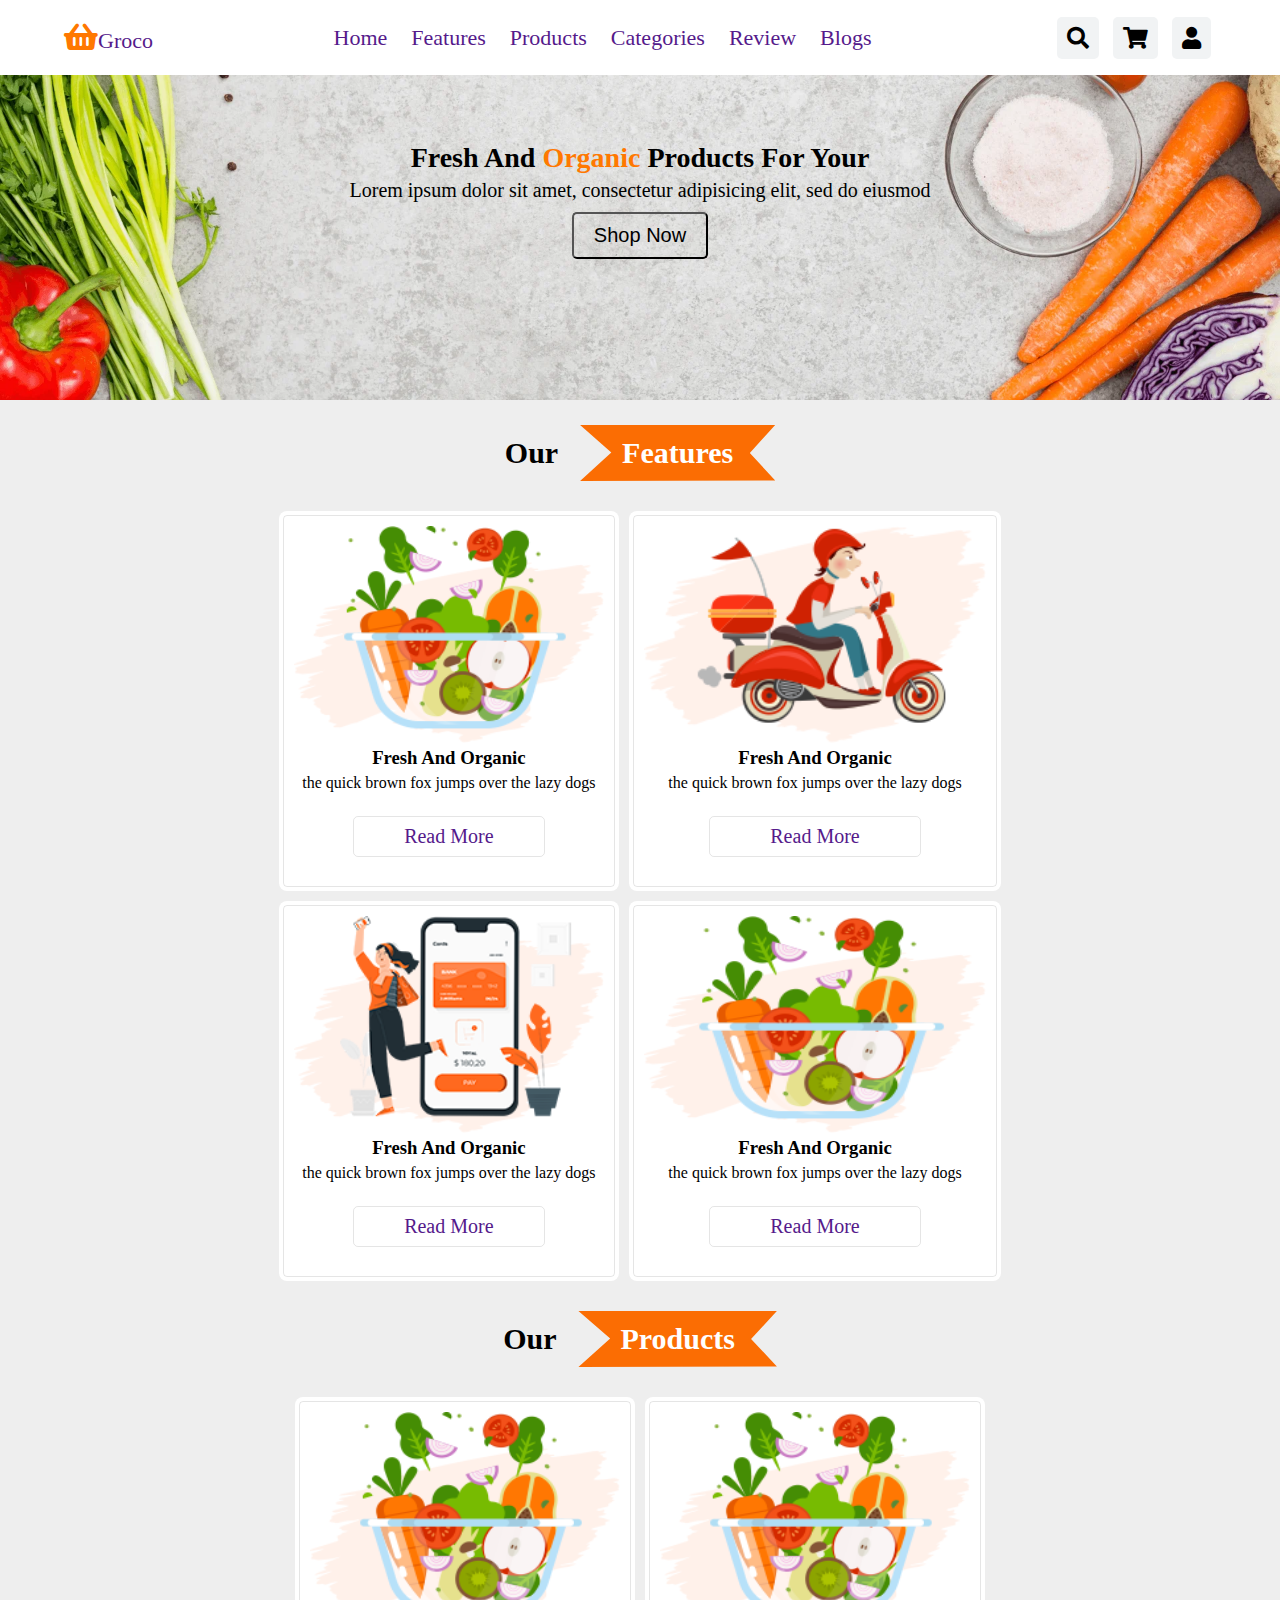
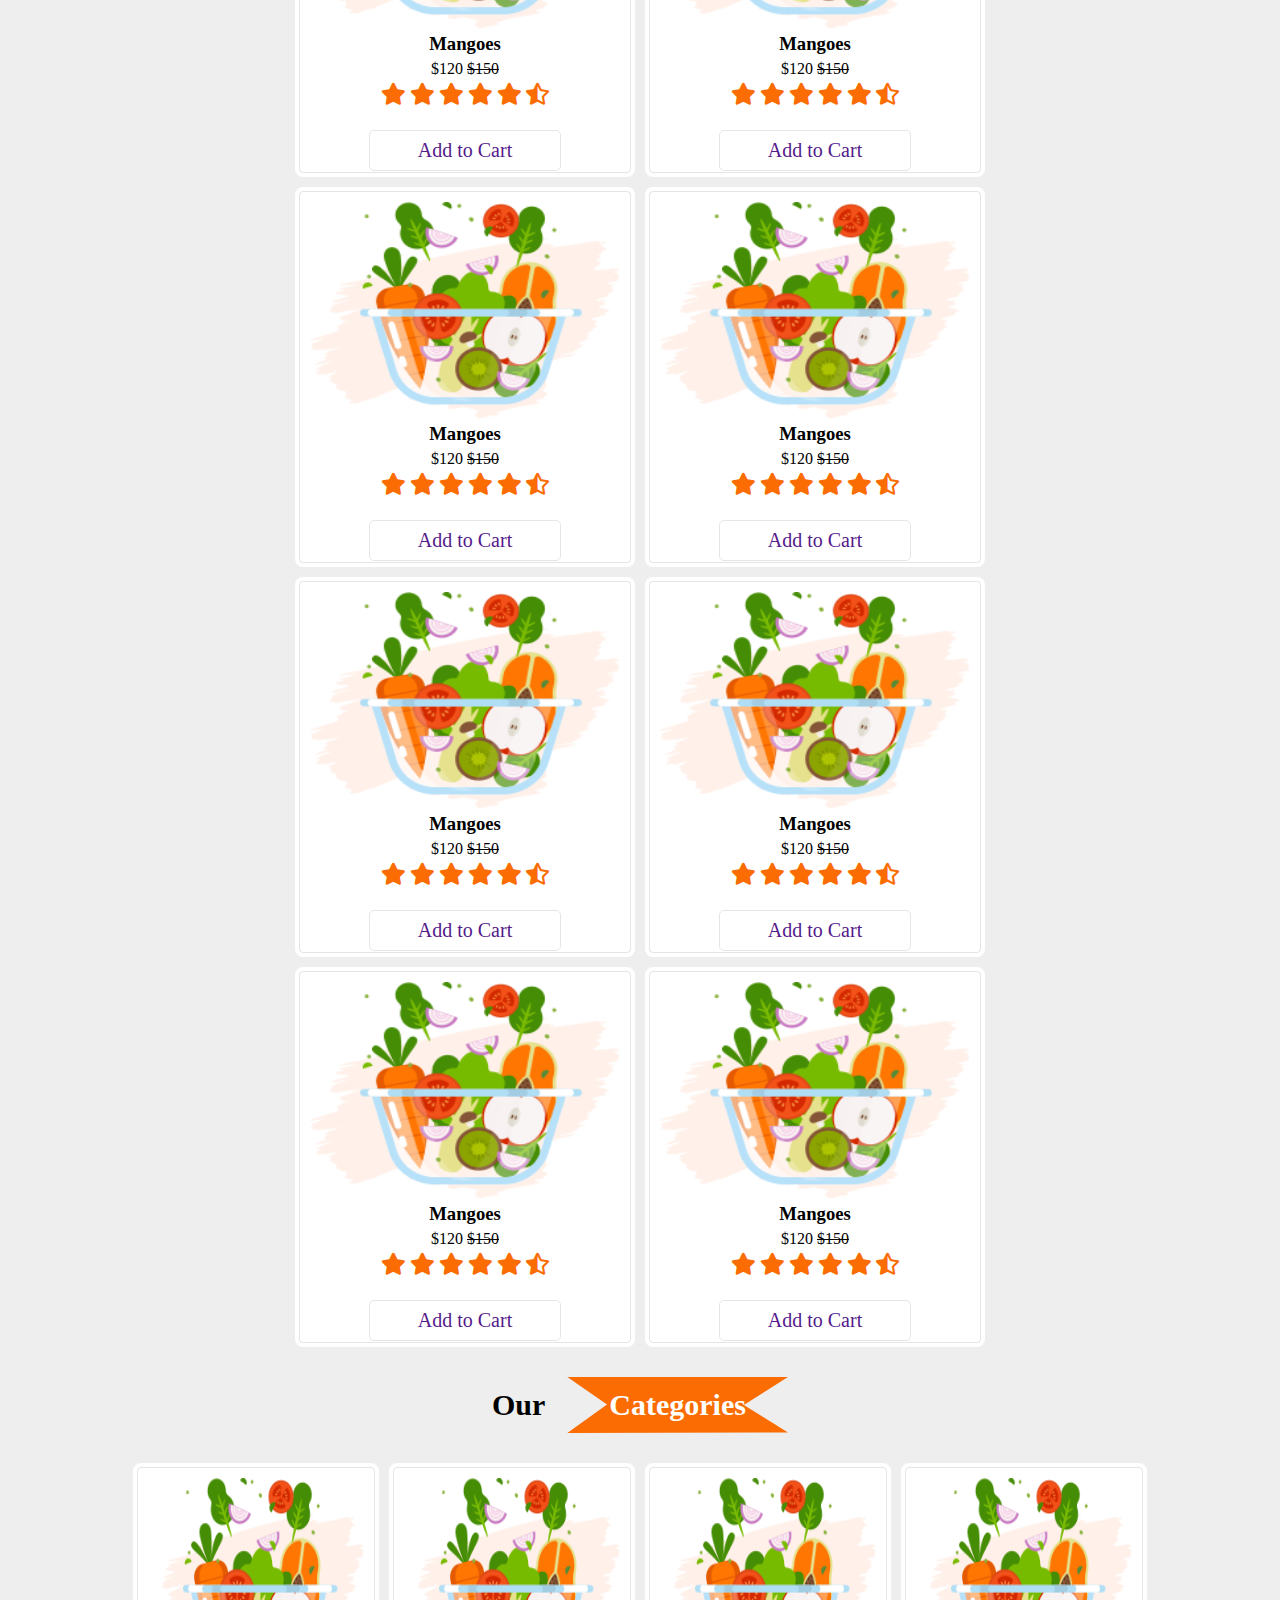
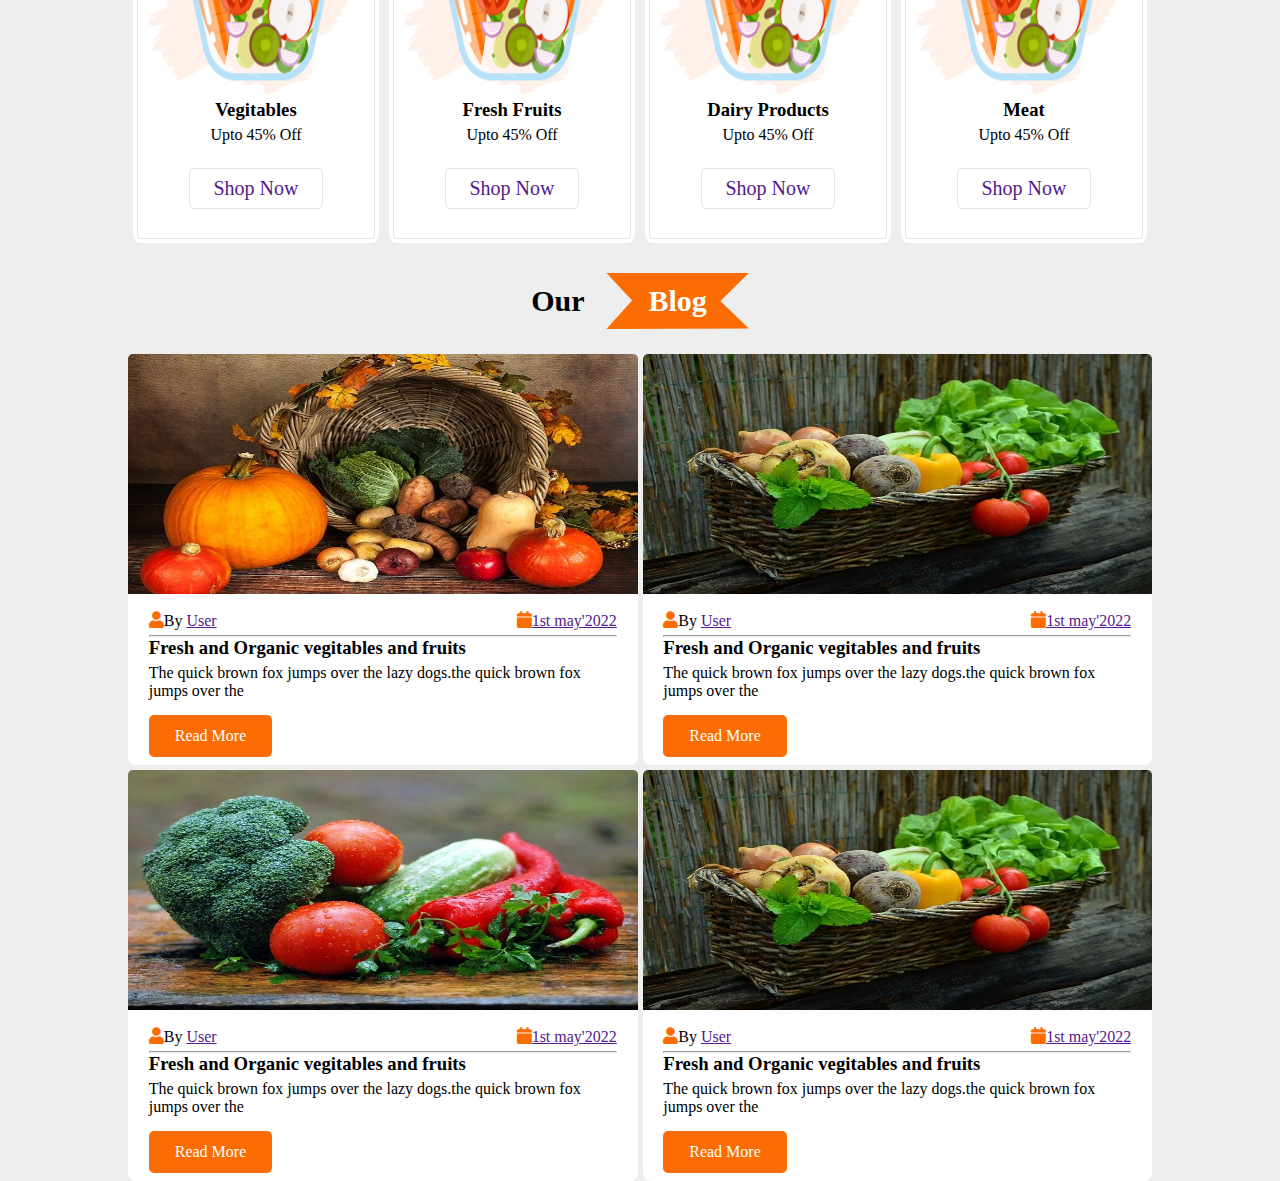
==== index.html @ 5e59fe0c "02.02.2022" ====
<!DOCTYPE html>
<html>
<head>
	<meta charset="utf-8">
	<link rel="stylesheet" href="https://cdnjs.cloudflare.com/ajax/libs/font-awesome/5.15.4/css/all.min.css">
	<link rel="stylesheet" type="text/css" href="css/style.css">
	<title></title>
</head>
<body>
	<header>
		<nav>
			<div id="logo">
				<a href=""><i class="fas fa-shopping-basket"></i><span>Groco</span></a>
			</div>
			<div id="menu">
        <i class="fa fa-window-close" aria-hidden="true"></i>
				<a href="">Home</a>
				<a href="">Features</a>
				<a href="">Products</a>
				<a href="">Categories</a>
				<a href="">Review</a>
				<a href="">Blogs</a>
			</div>
			<div id="icon">
				<i class="fa fa-bars"></i>
				<i class="fas fa-search"></i>
				<i class="fas fa-shopping-cart"></i>
				<i class="fa fa-user"></i>
			</div>
		</nav>
	</header>

	<section id="home">
		<div id="heading">
			<h3>Fresh And <span>Organic</span> Products For Your</h3>
			<p>Lorem ipsum dolor sit amet, consectetur adipisicing elit, sed do eiusmod
			</p>
			<button>Shop Now</button>
		</div>
	</section>

	<section id="features">
		<h2>Our <span>Features</span></h2>
		<div id="main">
			<div id="item">
				<img src="image/feature-img-1.png">
				<h3>Fresh And Organic</h3>
				<p>the quick brown fox jumps over the lazy dogs</p>
				<a href="">Read More</a>
			</div>
			<div id="item">
				<img src="image/feature-img-2.png">
				<h3>Fresh And Organic</h3>
				<p>the quick brown fox jumps over the lazy dogs</p>
				<a href="">Read More</a>
			</div>
			<div id="item">
				<img src="image/feature-img-3.png">
				<h3>Fresh And Organic</h3>
				<p>the quick brown fox jumps over the lazy dogs</p>
				<a href="">Read More</a>
			</div>
			<div id="item">
				<img src="image/feature-img-1.png">
				<h3>Fresh And Organic</h3>
				<p>the quick brown fox jumps over the lazy dogs</p>
				<a href="">Read More</a>
			</div>
		</div>
	</section>
	<section id="features">
		<h2>Our <span>Products</span></h2>
		<div id="main">
			<div id="item">
				<img src="image/feature-img-1.png">
				<h3>Mangoes</h3>
				<p>$120 <del>$150</del></p>
				<div id="star">
					<i class="fas fa-star"></i>
					<i class="fas fa-star"></i>
					<i class="fas fa-star"></i>
					<i class="fas fa-star"></i>
					<i class="fas fa-star"></i>
					<i class="fas fa-star-half-alt"></i>
				</div>
				<a href="">Add to Cart</a>
			</div>
			<div id="item">
				<img src="image/feature-img-1.png">
				<h3>Mangoes</h3>
				<p>$120 <del>$150</del></p>
				<div id="star">
					<i class="fas fa-star"></i>
					<i class="fas fa-star"></i>
					<i class="fas fa-star"></i>
					<i class="fas fa-star"></i>
					<i class="fas fa-star"></i>
					<i class="fas fa-star-half-alt"></i>
				</div>
				<a href="">Add to Cart</a>
			</div>
			<div id="item">
				<img src="image/feature-img-1.png">
				<h3>Mangoes</h3>
				<p>$120 <del>$150</del></p>
				<div id="star">
					<i class="fas fa-star"></i>
					<i class="fas fa-star"></i>
					<i class="fas fa-star"></i>
					<i class="fas fa-star"></i>
					<i class="fas fa-star"></i>
					<i class="fas fa-star-half-alt"></i>
				</div>
				<a href="">Add to Cart</a>
			</div>
			<div id="item">
				<img src="image/feature-img-1.png">
				<h3>Mangoes</h3>
				<p>$120 <del>$150</del></p>
				<div id="star">
					<i class="fas fa-star"></i>
					<i class="fas fa-star"></i>
					<i class="fas fa-star"></i>
					<i class="fas fa-star"></i>
					<i class="fas fa-star"></i>
					<i class="fas fa-star-half-alt"></i>
				</div>
				<a href="">Add to Cart</a>
			</div>
			<div id="item">
				<img src="image/feature-img-1.png">
				<h3>Mangoes</h3>
				<p>$120 <del>$150</del></p>
				<div id="star">
					<i class="fas fa-star"></i>
					<i class="fas fa-star"></i>
					<i class="fas fa-star"></i>
					<i class="fas fa-star"></i>
					<i class="fas fa-star"></i>
					<i class="fas fa-star-half-alt"></i>
				</div>
				<a href="">Add to Cart</a>
			</div>
			<div id="item">
				<img src="image/feature-img-1.png">
				<h3>Mangoes</h3>
				<p>$120 <del>$150</del></p>
				<div id="star">
					<i class="fas fa-star"></i>
					<i class="fas fa-star"></i>
					<i class="fas fa-star"></i>
					<i class="fas fa-star"></i>
					<i class="fas fa-star"></i>
					<i class="fas fa-star-half-alt"></i>
				</div>
				<a href="">Add to Cart</a>
			</div>
			<div id="item">
				<img src="image/feature-img-1.png">
				<h3>Mangoes</h3>
				<p>$120 <del>$150</del></p>
				<div id="star">
					<i class="fas fa-star"></i>
					<i class="fas fa-star"></i>
					<i class="fas fa-star"></i>
					<i class="fas fa-star"></i>
					<i class="fas fa-star"></i>
					<i class="fas fa-star-half-alt"></i>
				</div>
				<a href="">Add to Cart</a>
			</div>
			<div id="item">
				<img src="image/feature-img-1.png">
				<h3>Mangoes</h3>
				<p>$120 <del>$150</del></p>
				<div id="star">
					<i class="fas fa-star"></i>
					<i class="fas fa-star"></i>
					<i class="fas fa-star"></i>
					<i class="fas fa-star"></i>
					<i class="fas fa-star"></i>
					<i class="fas fa-star-half-alt"></i>
				</div>
				<a href="">Add to Cart</a>
			</div>
		</div>
	</section>
	<section id="categories">
		<h2>Our <span>Categories</span></h2>
		<div id="main">
			<div id="item">
				<img src="image/feature-img-1.png">
				<h3>Vegitables</h3>
				<p>Upto 45% Off</p>
				<a href="">Shop Now</a>
			</div>
			<div id="item">
				<img src="image/feature-img-1.png">
				<h3>Fresh Fruits</h3>
				<p>Upto 45% Off</p>
				<a href="">Shop Now</a>
			</div>
			<div id="item">
				<img src="image/feature-img-1.png">
				<h3>Dairy Products</h3>
				<p>Upto 45% Off</p>
				<a href="">Shop Now</a>
			</div>
			<div id="item">
				<img src="image/feature-img-1.png">
				<h3>Meat</h3>
				<p>Upto 45% Off</p>
				<a href="">Shop Now</a>
			</div>
		</div>
	</section>
	<section id="blogs">
		<h2>Our <span>Blog</span></h2>
		<div id="b_main">
			<div id="b_item">
				<img src="image/blog-1.jpg">
				<div id="b_i_middle">
					<div id="user_date">
						<p><span><i class="fas fa-user"></i>By <a href="">User</a></span></p>
						<p><span><i class="fas fa-calendar"></i><a href="">1st may'2022</a></span></p>
					</div>
					<hr>
					<h3>Fresh and Organic vegitables and fruits</h3>
					<p>The quick brown fox jumps over the lazy dogs.the quick brown fox jumps over the</p>
					<a id="btn" href="">Read More</a>
				</div>
			</div>
			<div id="b_item">
				<img src="image/blog-2.jpg">
				<div id="b_i_middle">
					<div id="user_date">
						<p><span><i class="fas fa-user"></i>By <a href="">User</a></span></p>
						<p><span><i class="fas fa-calendar"></i><a href="">1st may'2022</a></span></p>
					</div>
					<hr>
					<h3>Fresh and Organic vegitables and fruits</h3>
					<p>The quick brown fox jumps over the lazy dogs.the quick brown fox jumps over the</p>
					<a id="btn" href="">Read More</a>
				</div>
			</div>
			<div id="b_item">
				<img src="image/blog-3.jpg">
				<div id="b_i_middle">
					<div id="user_date">
						<p><span><i class="fas fa-user"></i>By <a href="">User</a></span></p>
						<p><span><i class="fas fa-calendar"></i><a href="">1st may'2022</a></span></p>
					</div>
					<hr>
					<h3>Fresh and Organic vegitables and fruits</h3>
					<p>The quick brown fox jumps over the lazy dogs.the quick brown fox jumps over the</p>
					<a id="btn" href="">Read More</a>
				</div>
			</div>
			<div id="b_item">
				<img src="image/blog-2.jpg">
				<div id="b_i_middle">
					<div id="user_date">
						<p><span><i class="fas fa-user"></i>By <a href="">User</a></span></p>
						<p><span><i class="fas fa-calendar"></i><a href="">1st may'2022</a></span></p>
					</div>
					<hr>
					<h3>Fresh and Organic vegitables and fruits</h3>
					<p>The quick brown fox jumps over the lazy dogs.the quick brown fox jumps over the</p>
					<a id="btn" href="">Read More</a>
				</div>
			</div>									
		</div>
	</section>
	<script type="text/javascript" src="js/app.js"></script>
</body>
</html>
---- css/style.css ----
*{
	margin: 0;
	padding: 0;
	box-sizing: border-box;
}

body{
	background: #EEEEEE;
}

  /*NAVBAR*/

header nav{
	display: flex;
	justify-content: space-between;
	width: 90%;
	margin: 0 auto;
	height: 100%;
	align-items: center;
}

header a{
	text-decoration: none;
}

header a, i{
	font-size: 22px;
}

header #menu a{
	padding: 5px;
	margin: 5px;
}

header #menu a:hover{
	color: #FF7800;
}

#icon .fa-bars{
	display: none;
}

header #icon i{
	margin: 0 5px;
	padding: 10px;
	background: #F1F3F4;
	border-radius: 5px;
}

header #icon i:hover{
	background: #FF7800;
	color: #fff;
}

.fa-shopping-basket{
	color: #FF7800;
	font-size: 30px;
}

.fa-window-close{
	display: none;
}

header{
	position: fixed;
	height: 75px;
	background: #FFFFFF;
	z-index: 1000;
	top: 0;
	right: 0;
	left: 0;
}

/*BACKGROUND IMAGE*/

#home{
	display: flex;
	background: url(../image/banner-bg.webp) no-repeat;
	background-size: cover;
	background-position: center;
	height: 400px;
	align-items: center;
	justify-content: center;
}

#home #heading{
	text-align: center;
}

#home h3{
	font-size: 28px;
}

#home h3 span{
	color: #FF7800;
}

#home p{
	font-size: 20px;
}

#home button{
	padding: 10px 20px;
	font-size: 20px;
	background: transparent;
	cursor: pointer;
	border-radius: 5px;
	transition: all .8s;
}

#home h3, p, button{
	margin: 5px 0;
}

#home button:hover{
	background: #FF7800;
	color: #fff;
}

/*FEATURE*/

#features #main{
	width: 80%;
	margin: 0 auto;
	display: grid;
	justify-content: center;
	grid-template-columns: repeat(auto-fit, minmax(350px,max-content));
}

#features #item{
	margin: 5px;
	text-align: center;
	padding: 15px;
	outline: 1px solid rgba(0, 0, 0, 0.1);
	outline-offset: -5px;
	transition: all .2s;
	height: 380px;
	border-radius: 8px;
	background: #FFFFFF;
}

#features h2{
	font-size: 30px;
	text-align: center;
	padding: 25px 0;
}

#features span{
	margin-left: 15px;
    padding: 11px 42px;
    background: #FB6D03;
    display: inline-block;
    color: #fff;
    clip-path: polygon(100% 0, 87% 50%, 100% 99%, 0% 100%, 16% 49%, 0% 0%);
}

#features #item:hover{
	outline-offset: 0px;
	outline: 2px solid #000;
}

#main a{
	  display: block;
    cursor: pointer;
    font-size: 20px;
    padding: 8px 10px;
    background: transparent;
    text-decoration: none;
    border: 1px solid rgba(0, 0, 0, 0.1);
    margin: 24px auto;
    border-radius: 5px;
    width: 62%;
}

#item img{
	height: 62%;
	background-size: cover;
	justify-content: center;
	width: 100%;
}

#main a:hover{
	background: #FF7800;
	color: #fff;
}

.fa-star, .fa-star-half-alt{
	color: #FB6D03;
}

/*Categories*/

#categories #main{
	width: 80%;
	margin: 0 auto;
	display: grid;
	justify-content: center;
	grid-template-columns: repeat(auto-fit, minmax(250px,max-content));
}

#categories #item{
	margin: 5px;
	text-align: center;
	padding: 15px;
	outline: 1px solid rgba(0, 0, 0, 0.1);
	outline-offset: -5px;
	transition: all .2s;
	height: 380px;
	border-radius: 8px;
	background: #FFFFFF;
}

#categories h2{
	font-size: 30px;
	text-align: center;
	padding: 25px 0;
}

#categories span{
	margin-left: 15px;
    padding: 11px 42px;
    background: #FB6D03;
    display: inline-block;
    color: #fff;
    clip-path: polygon(100% 0, 80% 50%, 100% 99%, 0% 100%, 18% 49%, 0% 0%);
}

#categories #item:hover{
	outline-offset: 0px;
	outline: 2px solid #000;
}


.fa-star, .fa-star-half-alt{
	color: #FB6D03;
}

/*BLOG*/

#blogs h2{
	font-size: 30px;
	text-align: center;
	padding: 25px 0;
}

#blogs h2 span{
		margin-left: 15px;
    padding: 11px 42px;
    background: #FB6D03;
    display: inline-block;
    color: #fff;
    clip-path: polygon(100% 0, 80% 50%, 100% 99%, 0% 100%, 18% 49%, 0% 0%);
}

#blogs #b_main{
	display: grid;
	grid-template-columns: repeat(auto-fit, minmax(350px,max-content));
	width: 80%;
	margin: 0 auto;
	grid-column-gap: 5px;
	grid-row-gap: 5px;
}

#b_item{
	border-radius: 8px;
}


#b_main img{
	width: 100%;
	height: 240px;
	border-radius: 5px 5px 0px 0px;
}

#b_main i{
	font-size: 17px;
	color: #FB6D03;
}

#b_main #btn{
		padding: 12px 26px;
    background: #FB6D03;
    margin-top: 10px;
    display: inline-block;
    border-radius: 5px;
    color: #fff;
    text-decoration: none;
}

#user_date{
	display: flex;
	justify-content: space-between;
}

#b_i_middle{
	width: 95%;
	margin: 0 auto;
	padding: 8px;
}

#b_item{
	background: #fff;
} 


/*RESPONSIVENESS*/

@media screen and (max-width: 900px) {
  #icon .fa-bars{
  	display: inline-block;
  }

  #menu a{
  	display: block;
  }

  .fa-window-close{
  	display: block;
  }

  #menu{
  	position: absolute;
  	top: 55px;
  	right: 0px;
  	background: #F1F3F4;
  	width: 0%;
  	transition-property: width;
  	transition-duration: 1s;
  }
}
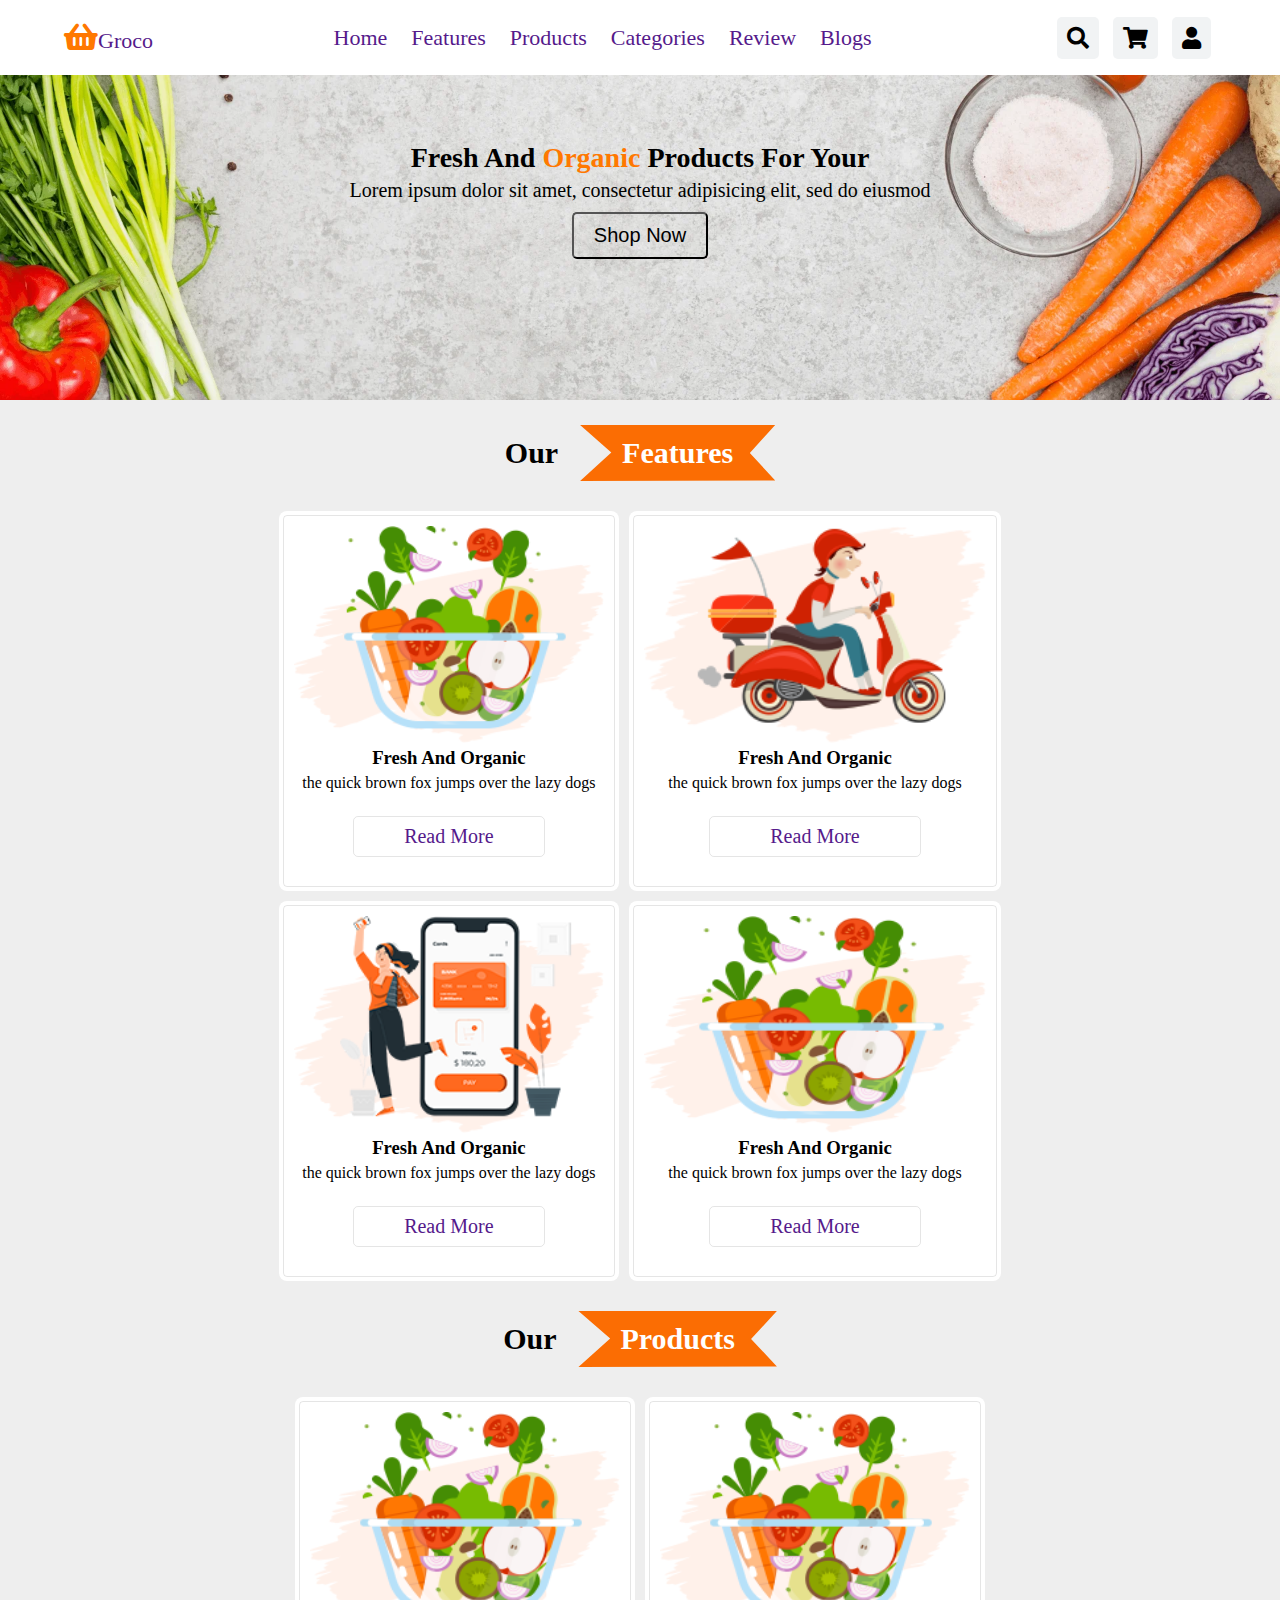
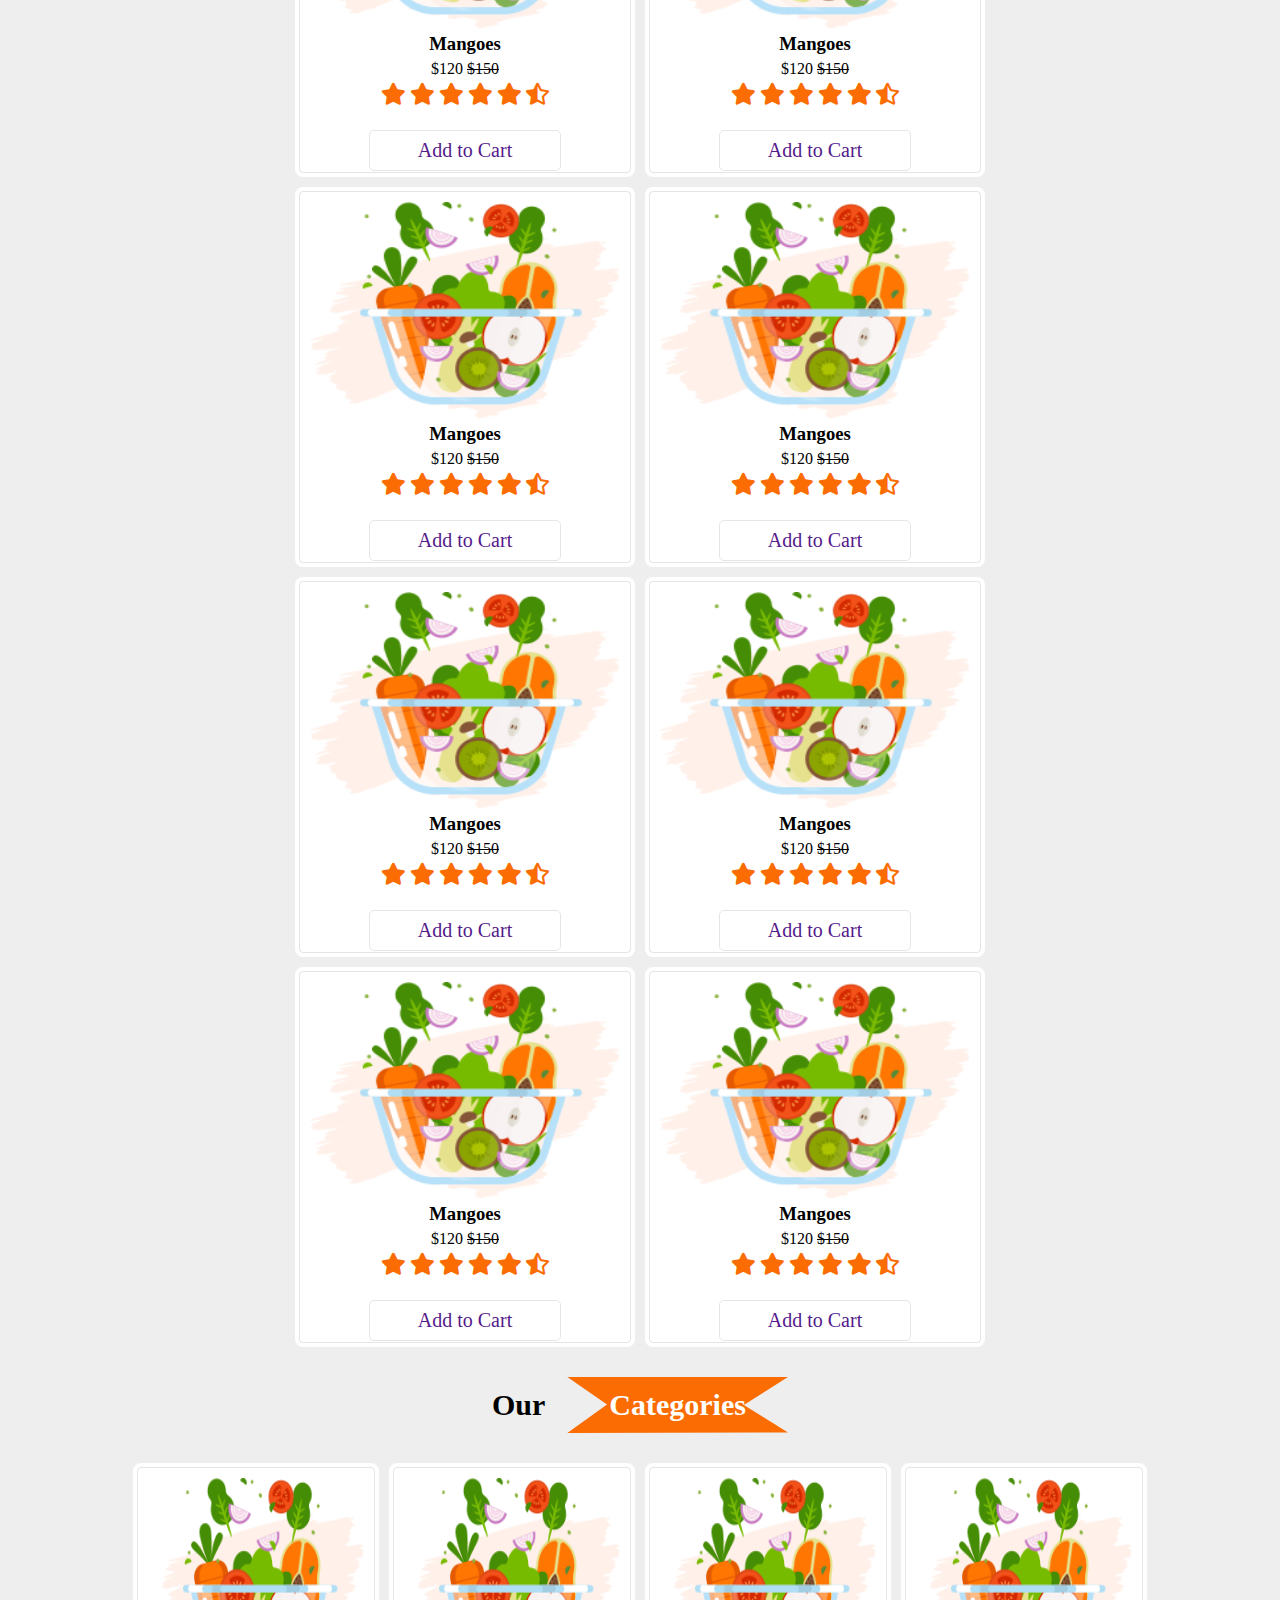
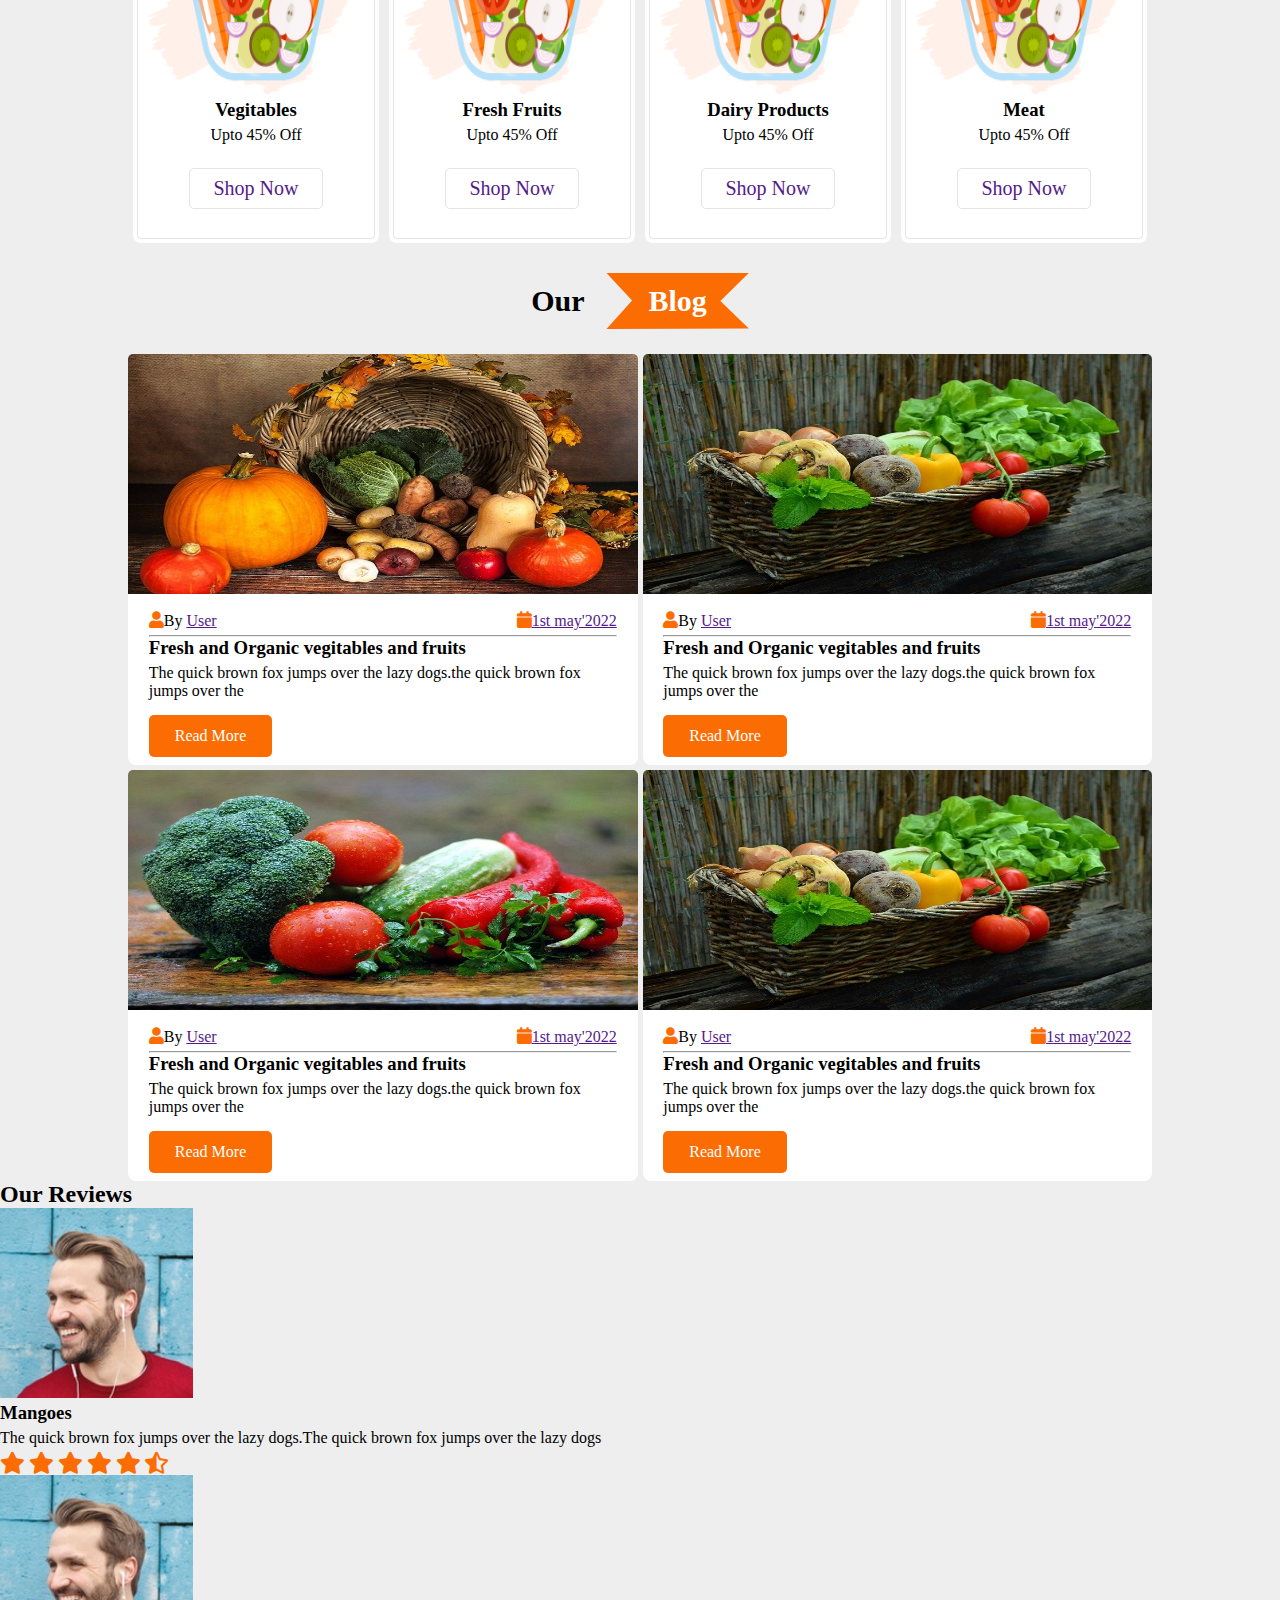
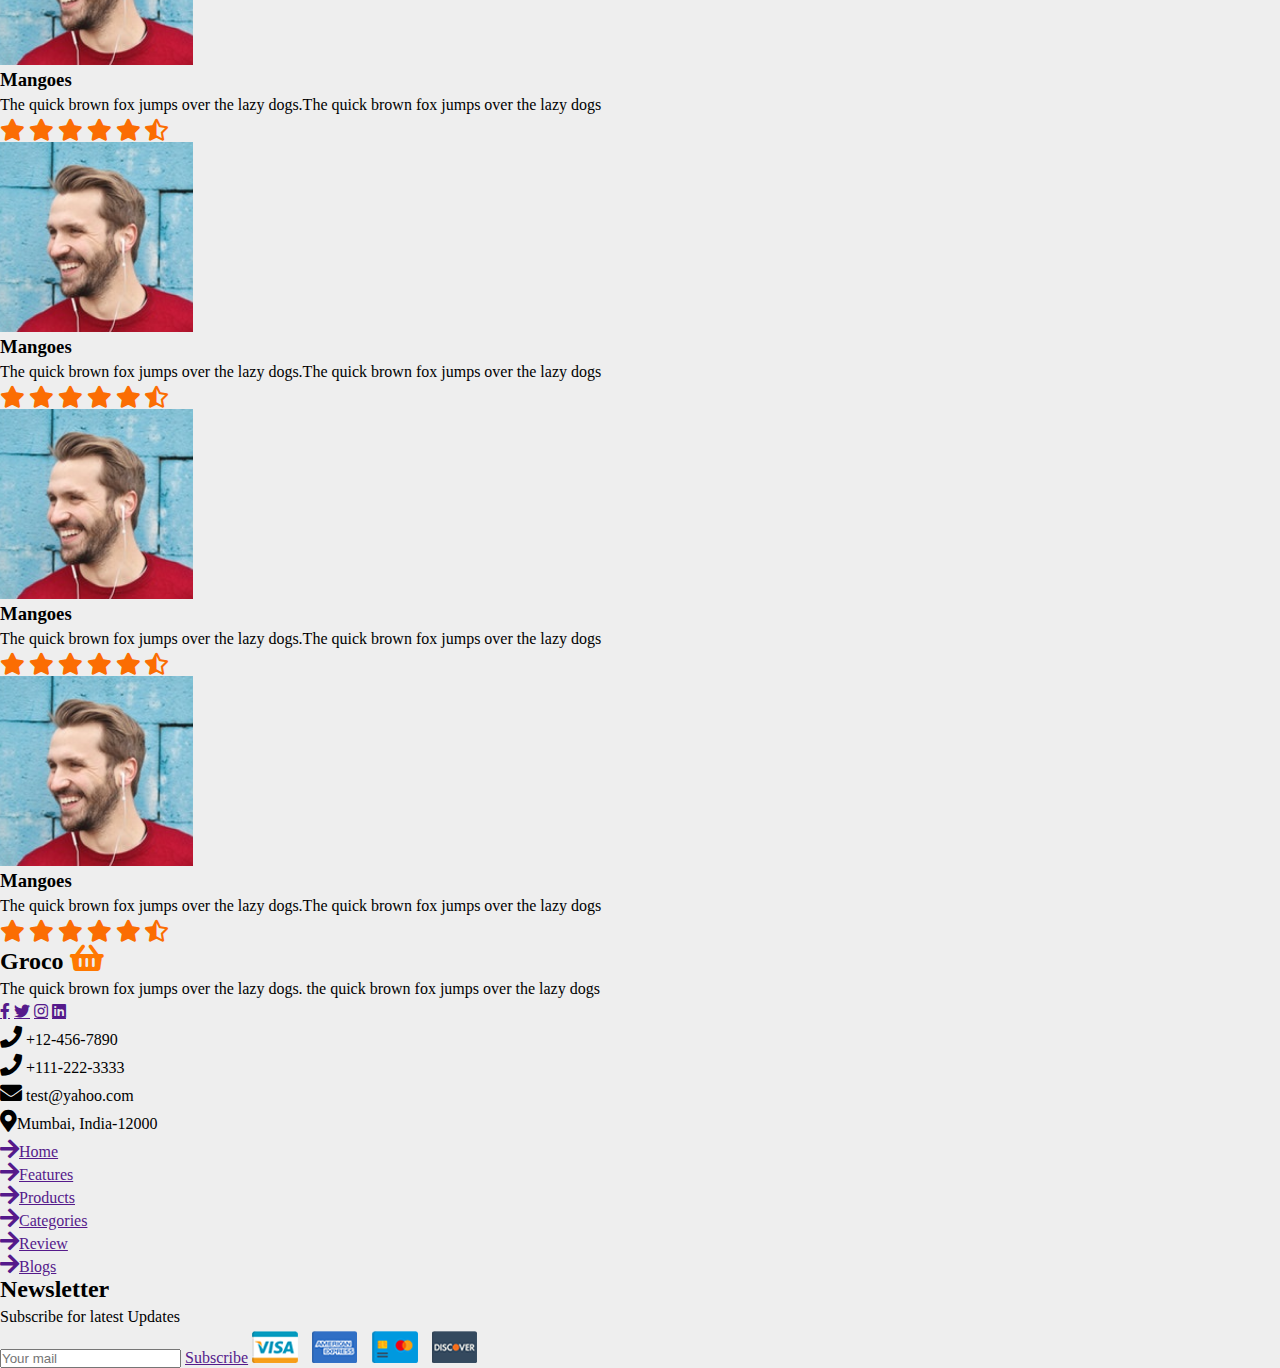
==== commit ea391333: "Add files via upload" ====
--- a/index.html
+++ b/index.html
@@ -271,6 +271,121 @@
 			</div>									
 		</div>
 	</section>
+	<section id="reviews">
+		<h2>Our <span>Reviews</span></h2>
+		<div id="r_main">
+			<div id="r_item">
+				<img src="image/pic-1.png">
+				<h3>Mangoes</h3>
+				<p>The quick brown fox jumps over the lazy dogs.The quick brown fox jumps over the lazy dogs</p>
+				<div id="star">
+					<i class="fas fa-star"></i>
+					<i class="fas fa-star"></i>
+					<i class="fas fa-star"></i>
+					<i class="fas fa-star"></i>
+					<i class="fas fa-star"></i>
+					<i class="fas fa-star-half-alt"></i>
+				</div>
+			</div>
+			<div id="r_item">
+				<img src="image/pic-1.png">
+				<h3>Mangoes</h3>
+				<p>The quick brown fox jumps over the lazy dogs.The quick brown fox jumps over the lazy dogs</p>
+				<div id="star">
+					<i class="fas fa-star"></i>
+					<i class="fas fa-star"></i>
+					<i class="fas fa-star"></i>
+					<i class="fas fa-star"></i>
+					<i class="fas fa-star"></i>
+					<i class="fas fa-star-half-alt"></i>
+				</div>
+			</div>
+			<div id="r_item">
+				<img src="image/pic-1.png">
+				<h3>Mangoes</h3>
+				<p>The quick brown fox jumps over the lazy dogs.The quick brown fox jumps over the lazy dogs</p>
+				<div id="star">
+					<i class="fas fa-star"></i>
+					<i class="fas fa-star"></i>
+					<i class="fas fa-star"></i>
+					<i class="fas fa-star"></i>
+					<i class="fas fa-star"></i>
+					<i class="fas fa-star-half-alt"></i>
+				</div>
+			</div>
+			<div id="r_item">
+				<img src="image/pic-1.png">
+				<h3>Mangoes</h3>
+				<p>The quick brown fox jumps over the lazy dogs.The quick brown fox jumps over the lazy dogs</p>
+				<div id="star">
+					<i class="fas fa-star"></i>
+					<i class="fas fa-star"></i>
+					<i class="fas fa-star"></i>
+					<i class="fas fa-star"></i>
+					<i class="fas fa-star"></i>
+					<i class="fas fa-star-half-alt"></i>
+				</div>
+			</div>
+			<div id="r_item">
+				<img src="image/pic-1.png">
+				<h3>Mangoes</h3>
+				<p>The quick brown fox jumps over the lazy dogs.The quick brown fox jumps over the lazy dogs</p>
+				<div id="star">
+					<i class="fas fa-star"></i>
+					<i class="fas fa-star"></i>
+					<i class="fas fa-star"></i>
+					<i class="fas fa-star"></i>
+					<i class="fas fa-star"></i>
+					<i class="fas fa-star-half-alt"></i>
+				</div>
+			</div>											
+		</div>
+	</section>
+
+	<footer>
+		<div id="content">
+			<div id="first">
+				<h2>Groco <i class="fas fa-shopping-basket"></i></h2>
+				<p>The quick brown fox jumps over the lazy dogs. the quick brown fox jumps over the lazy dogs</p>
+				<div id="social">
+					<a href="" class="fab fa-facebook-f"></a>
+					<a href="" class="fab fa-twitter"></a>
+					<a href="" class="fab fa-instagram"></a>
+					<a href="" class="fab fa-linkedin"></a>
+				</div>
+			</div>
+			<div id="contact">
+				<p>
+					<i class="fas fa-phone"></i>
+					+12-456-7890
+				</p>
+				<p>
+					<i class="fas fa-phone"></i>
+					+111-222-3333
+				</p>
+				<p><i class="fas fa-envelope"></i>
+				test@yahoo.com</p>
+				<p><i class="fas fa-map-marker-alt"></i>Mumbai, India-12000</p>
+			</div>
+			<div id="links">
+				<ul>
+					<li><a href=""><i class="fas fa-arrow-right"></i>Home</a></li>
+					<li><a href=""><i class="fas fa-arrow-right"></i>Features</a></li>
+					<li><a href=""><i class="fas fa-arrow-right"></i>Products</a></li>
+					<li><a href=""><i class="fas fa-arrow-right"></i>Categories</a></li>
+					<li><a href=""><i class="fas fa-arrow-right"></i>Review</a></li>
+					<li><a href=""><i class="fas fa-arrow-right"></i>Blogs</a></li>
+					</ul>
+			</div>
+			<div id="newsletter">
+				<h2>Newsletter</h2>
+				<p>Subscribe for latest Updates</p>
+				<input type="" name="" placeholder="Your mail">
+				<a href="">Subscribe</a>
+				<img src="image/payment.png">
+			</div>
+		</div>
+	</footer>
 	<script type="text/javascript" src="js/app.js"></script>
 </body>
 </html>
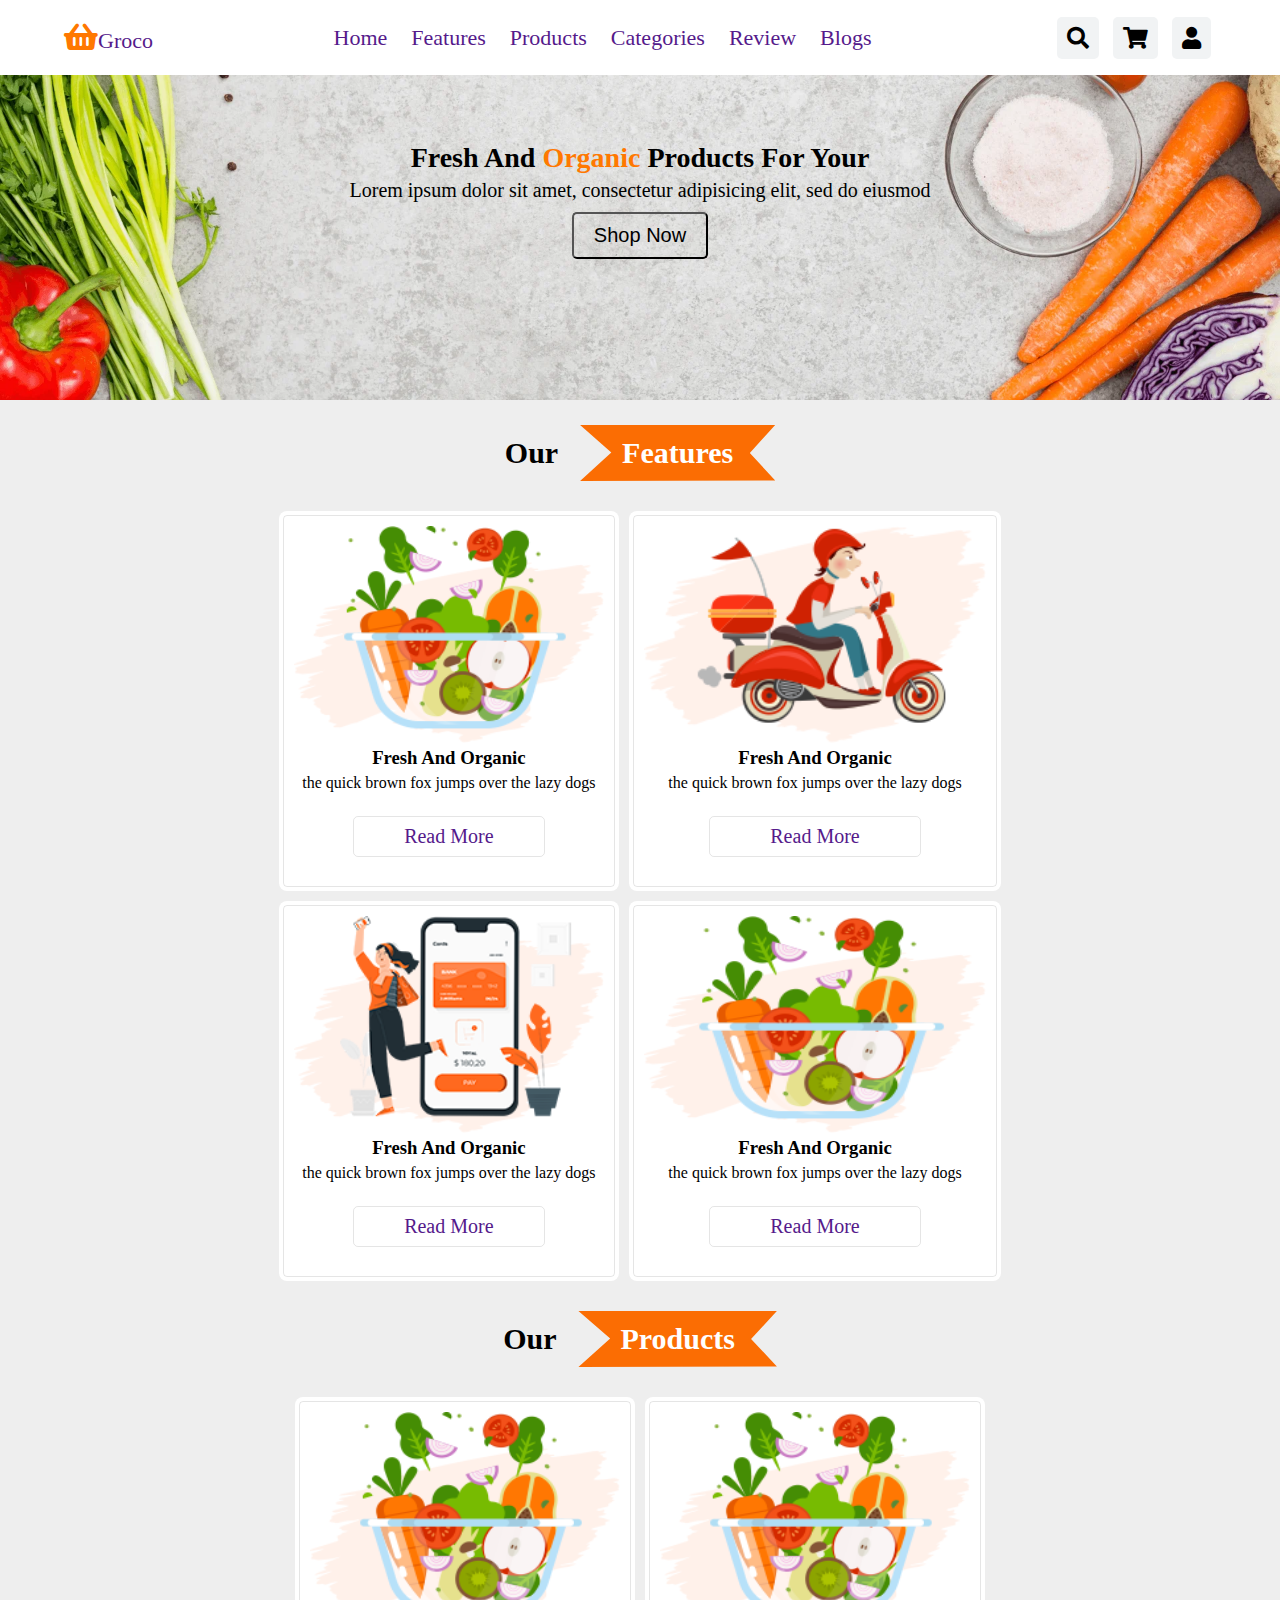
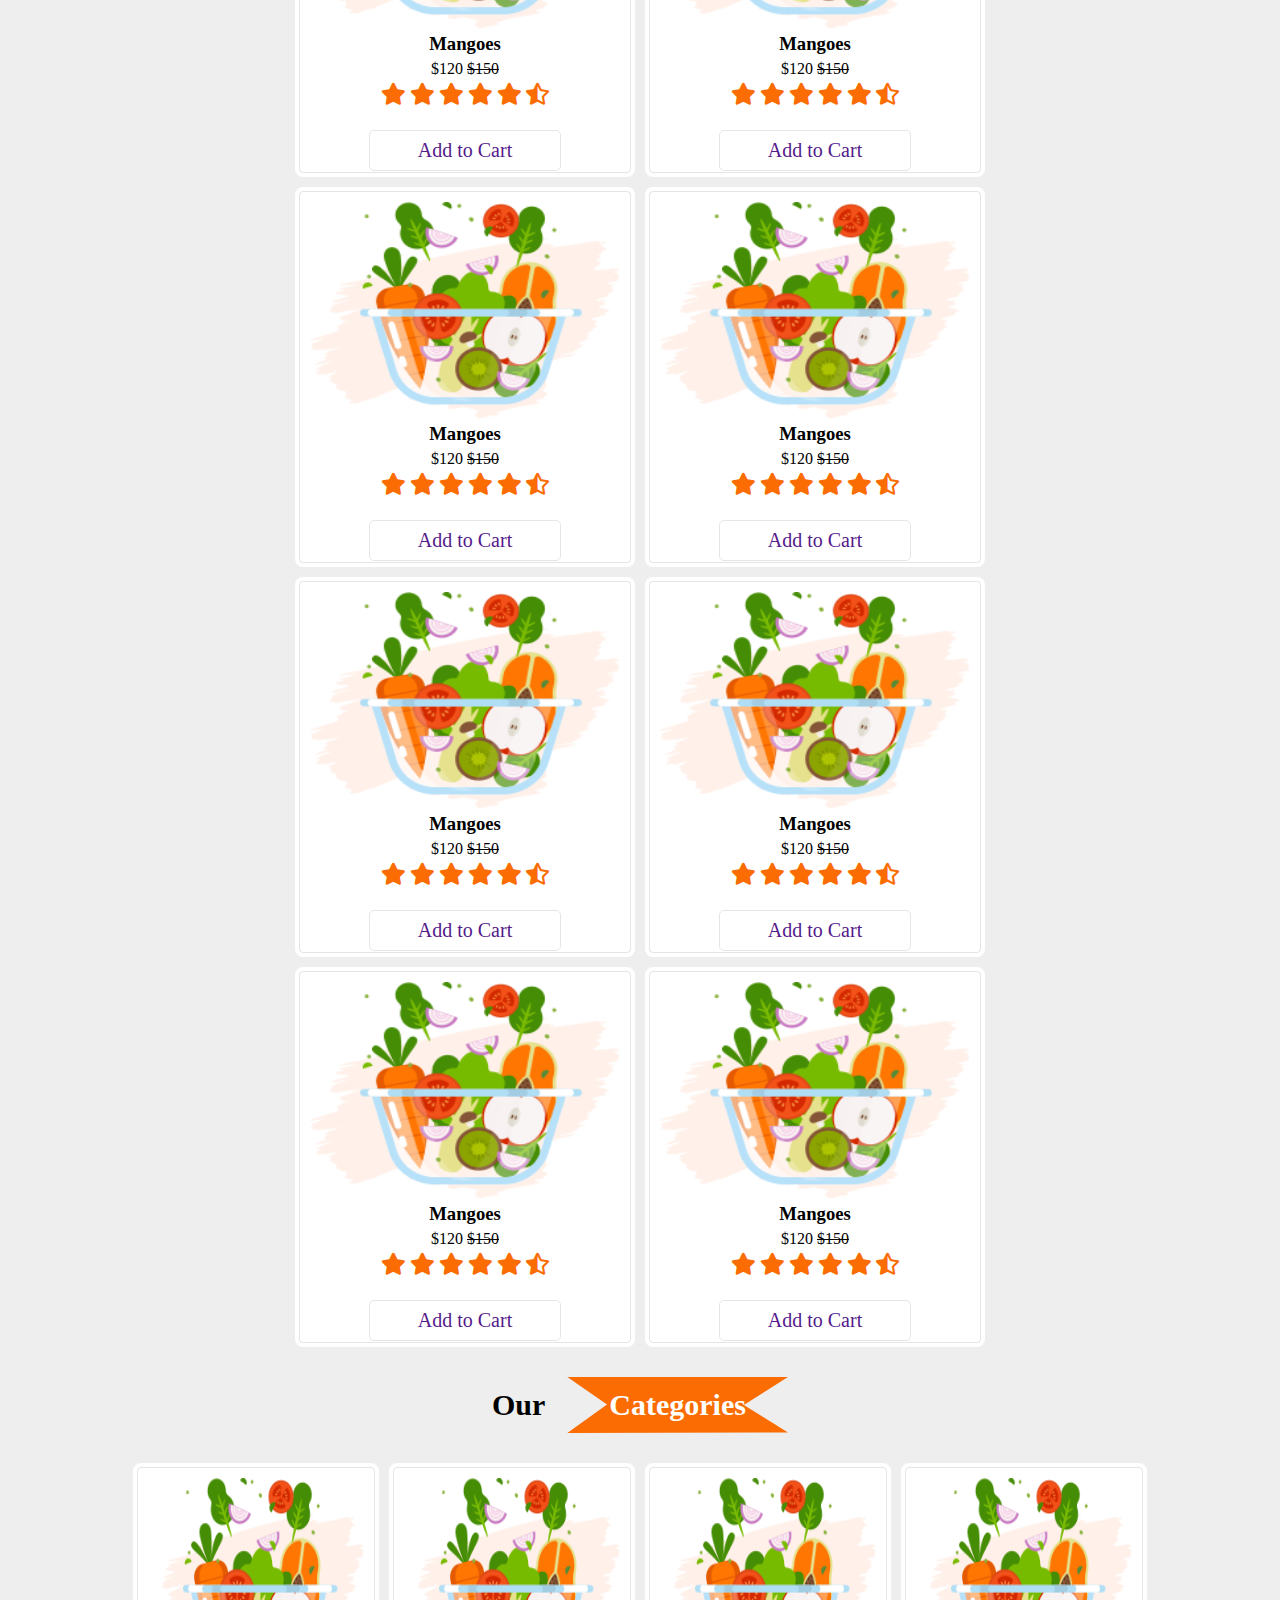
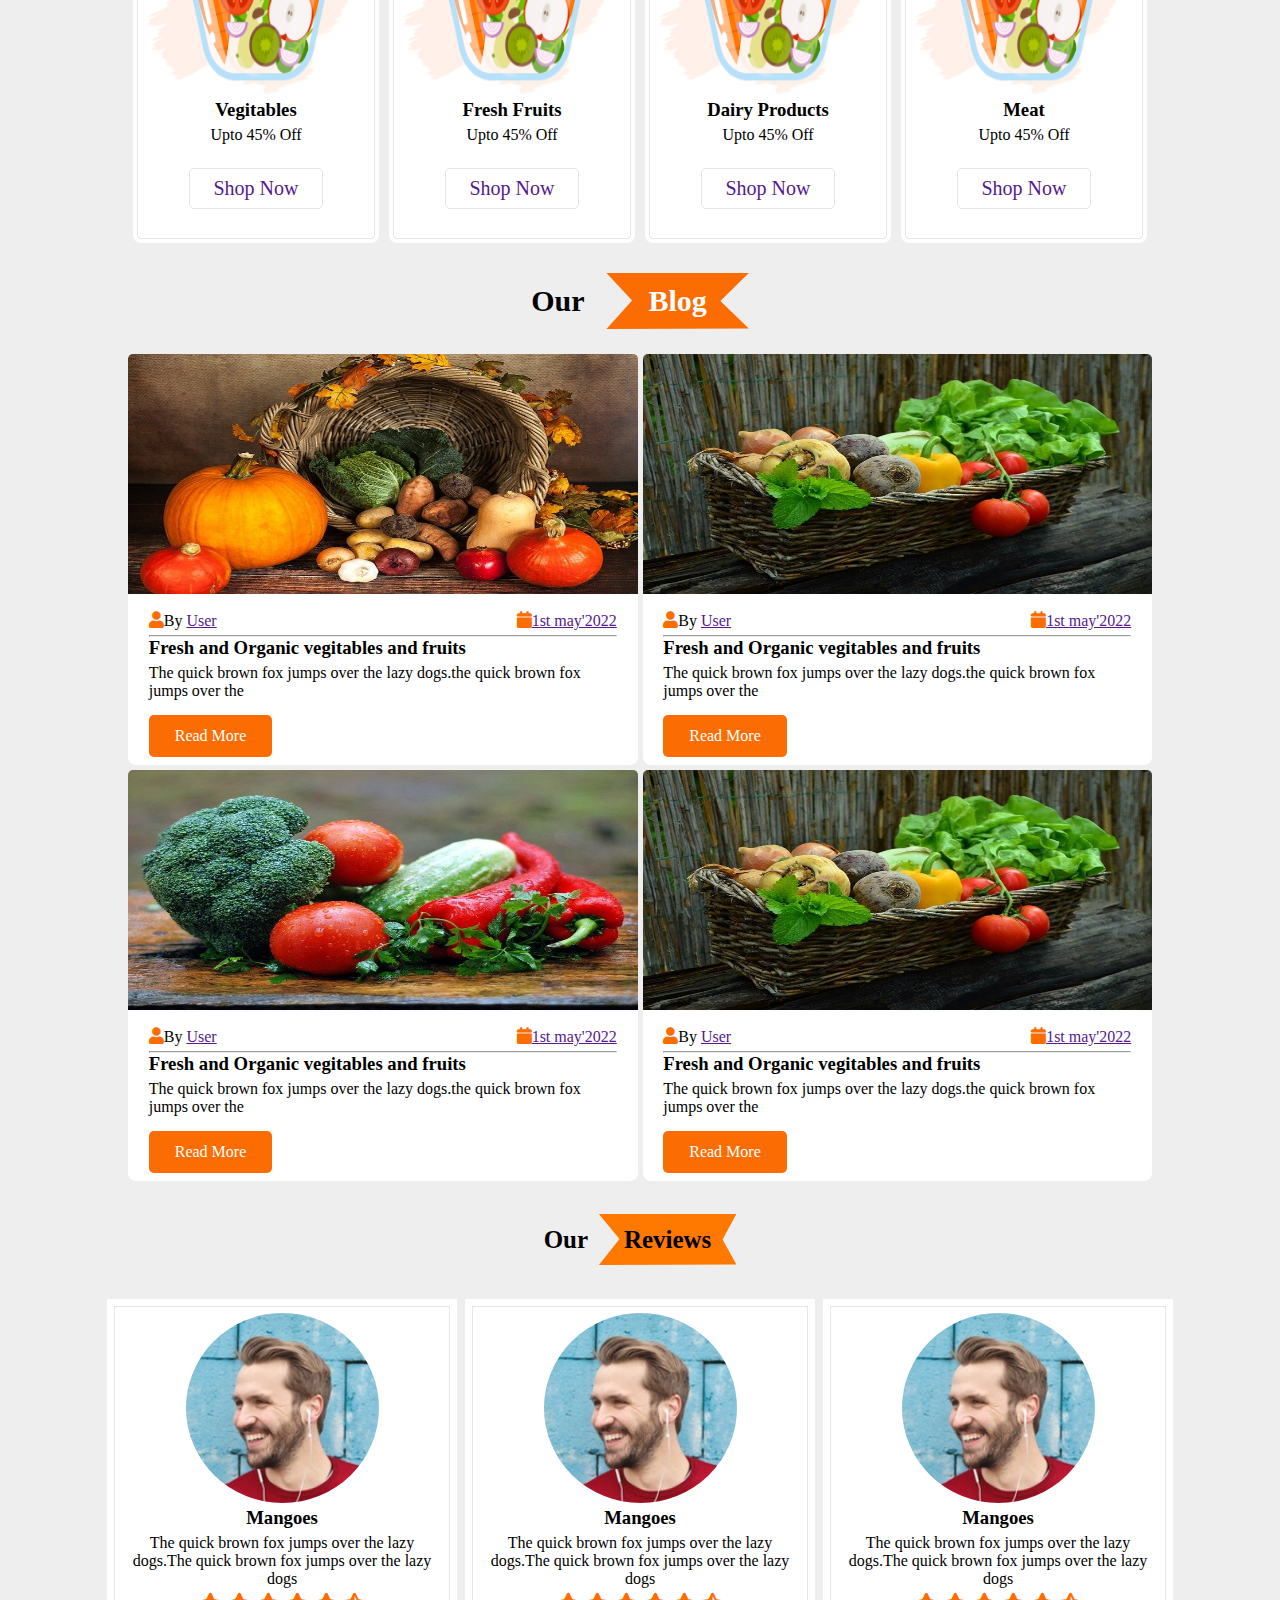
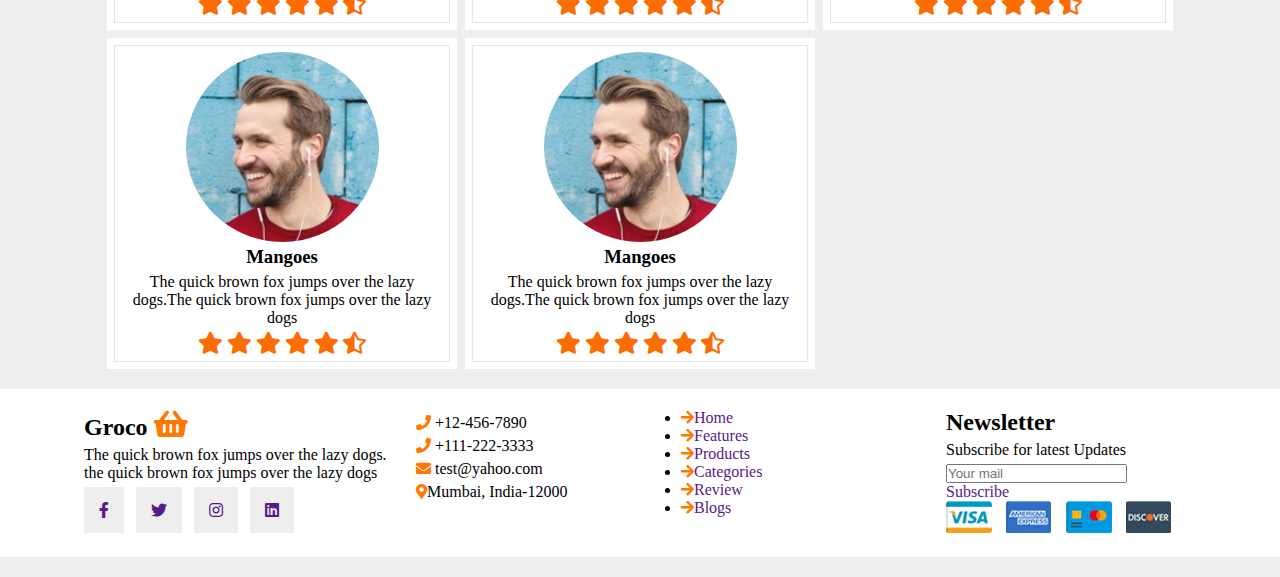
==== commit 8f17bd0c: "03.02.2022" ====
--- a/index.html
+++ b/index.html
@@ -378,11 +378,13 @@
 					</ul>
 			</div>
 			<div id="newsletter">
-				<h2>Newsletter</h2>
+				<div>
+					<h2>Newsletter</h2>
 				<p>Subscribe for latest Updates</p>
 				<input type="" name="" placeholder="Your mail">
 				<a href="">Subscribe</a>
 				<img src="image/payment.png">
+				</div>
 			</div>
 		</div>
 	</footer>
--- a/css/style.css
+++ b/css/style.css
@@ -160,7 +160,7 @@
 }
 
 #main a{
-	  display: block;
+	display: block;
     cursor: pointer;
     font-size: 20px;
     padding: 8px 10px;
@@ -302,6 +302,87 @@
 	background: #fff;
 } 
 
+#r_main{
+	display: grid;
+	grid-template-columns: repeat(auto-fit, minmax(350px, max-content));
+	justify-content: center;
+	grid-gap: 8px;
+}
+
+#r_item{
+	max-width: 350px;
+	text-align: center;
+	background: #fff;
+	padding: 14px;
+	outline: 1px solid rgba(0, 0, 0, 0.1);
+	outline-offset: -8px;
+	transition: all .2s;
+}
+
+#r_item:hover{
+	outline: 1px solid #000;
+	outline-offset: 0px;
+}
+
+#r_item img{
+	border-radius: 50%;
+}
+
+#reviews h2{
+	margin: 20px 0;
+	text-align: center;
+	padding: 25px 0;
+	font-size: 25px;
+}
+
+#reviews h2 span{
+	margin-left: 5px;
+	padding: 12px 25px;
+	background: #FF7800;
+    clip-path: polygon(100% 0, 90% 50%, 100% 99%, 0% 100%, 15% 49%, 0% 0%);
+}
+
+/*FOOTER*/
+
+footer{
+	background: #fff;
+}
+
+#social a{
+	padding: 15px;
+	text-decoration: none;
+	background: #EEEEEE;
+	border-radius: 2px;
+}
+
+.fa-twitter, .fa-instagram, .fa-linkedin{
+	margin-left: 8px;
+}
+
+#content{
+	display: grid;
+	grid-template-columns: repeat(auto-fit, minmax(250px, max-content));
+	justify-content: center;
+	grid-gap: 15px;
+	max-width: 90%;
+	margin: 20px auto;
+	padding: 20px;
+}
+
+#newsletter a{
+	display: block;
+}
+
+footer i{
+	font-size: 15px;
+	color: #FF7800;
+}
+
+footer a{
+	text-decoration: none;
+}
+
+
 
 /*RESPONSIVENESS*/
 
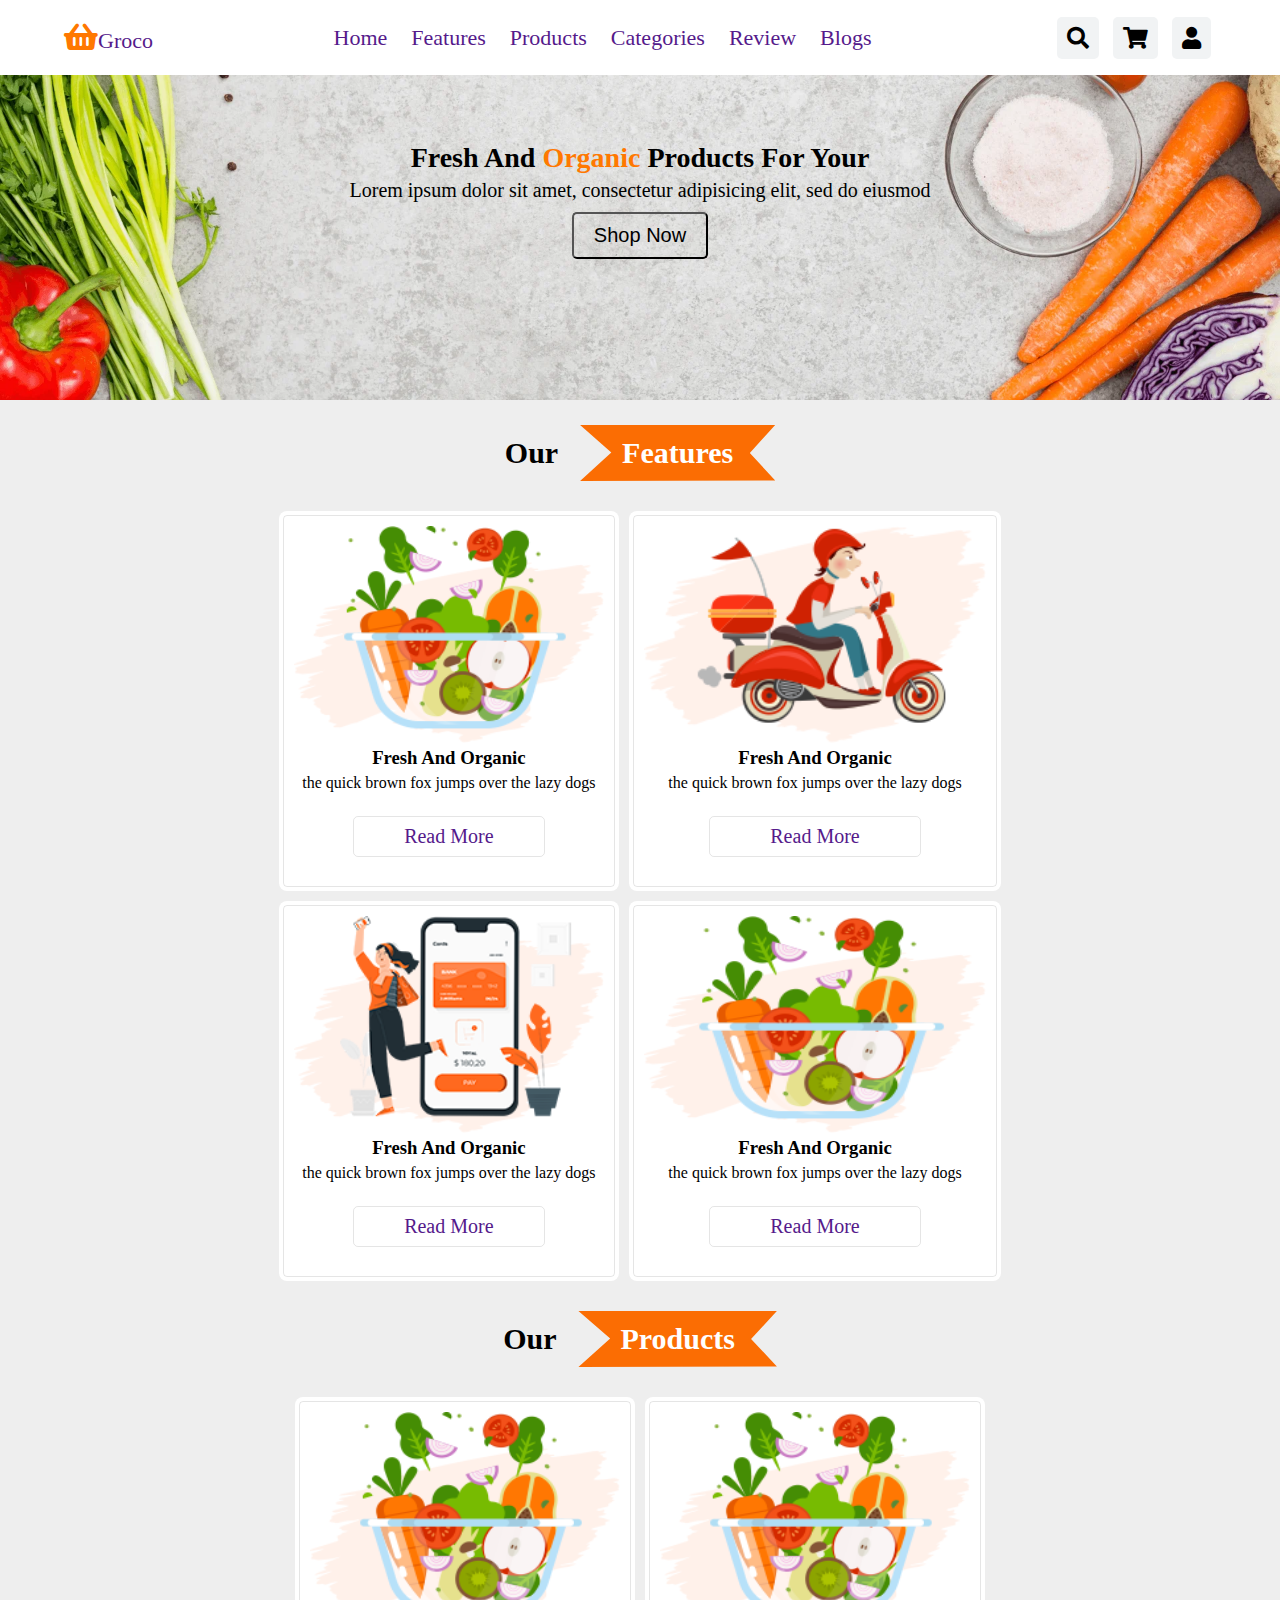
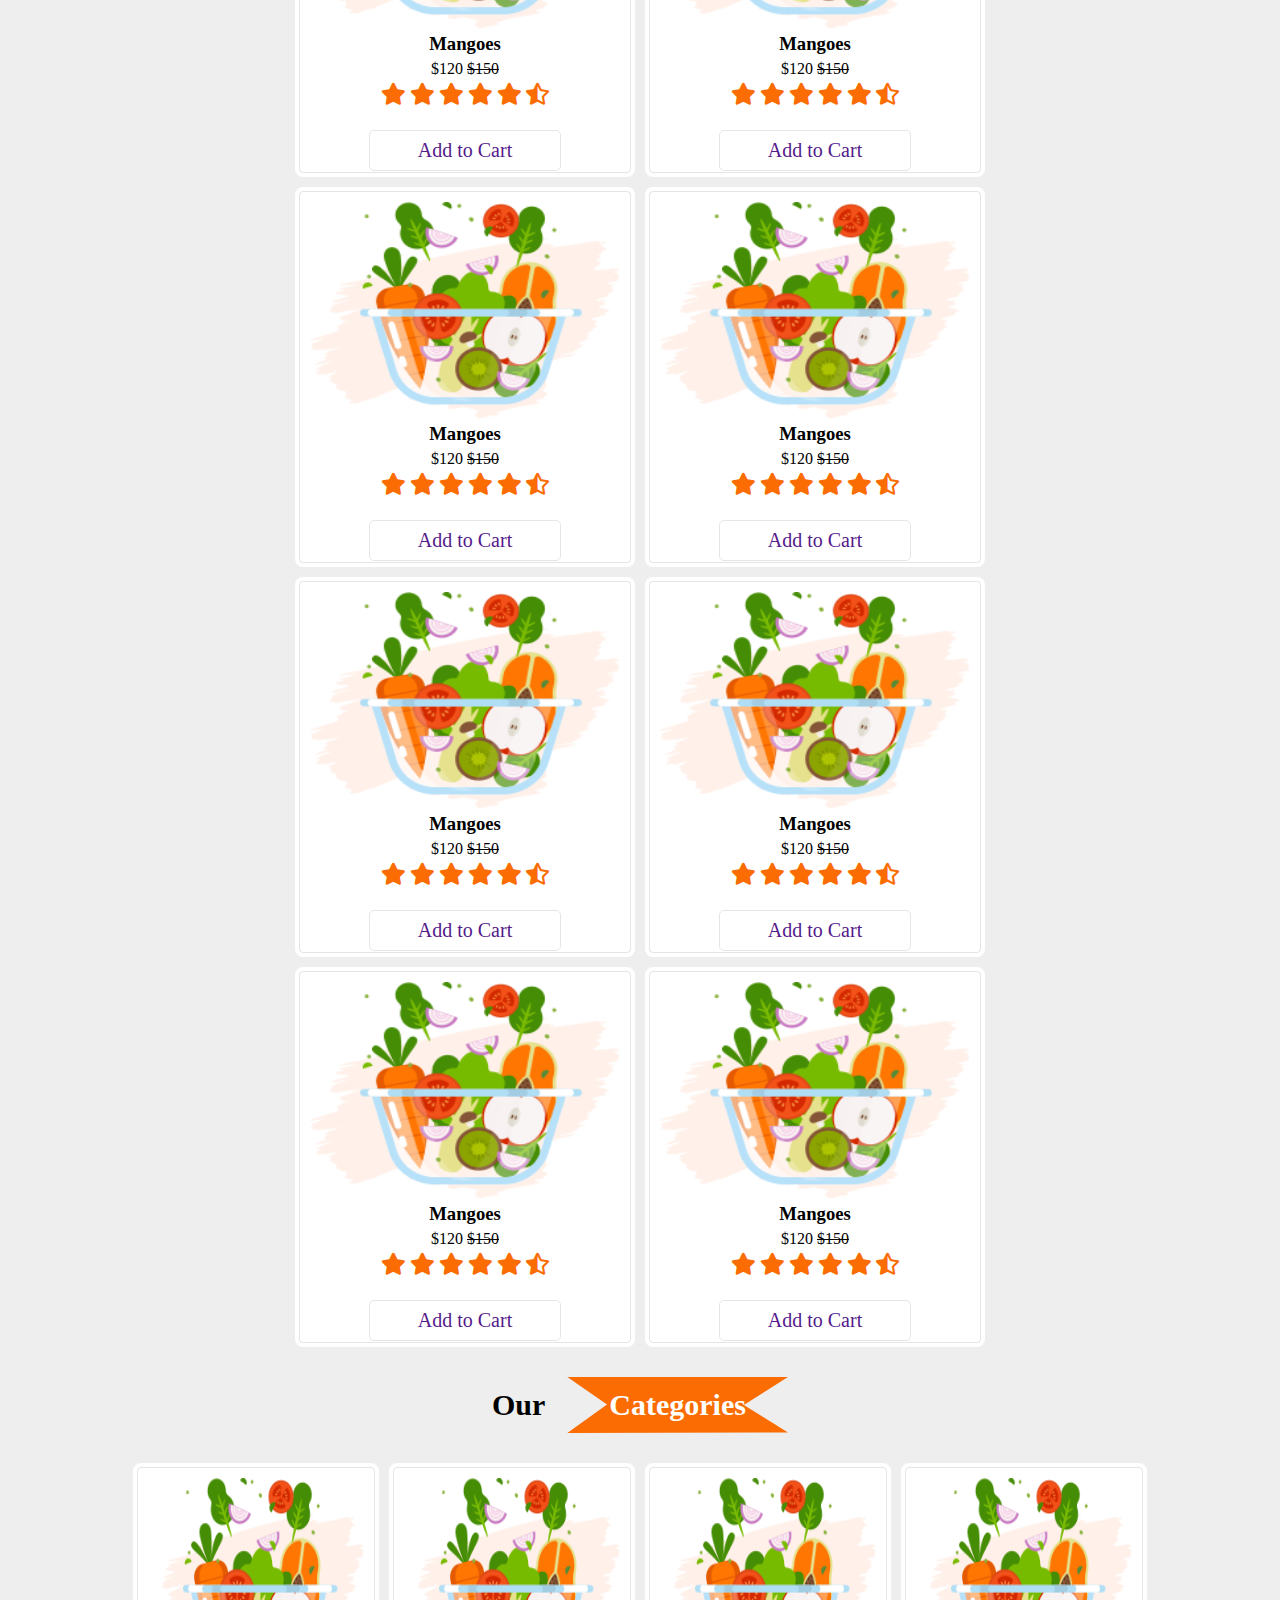
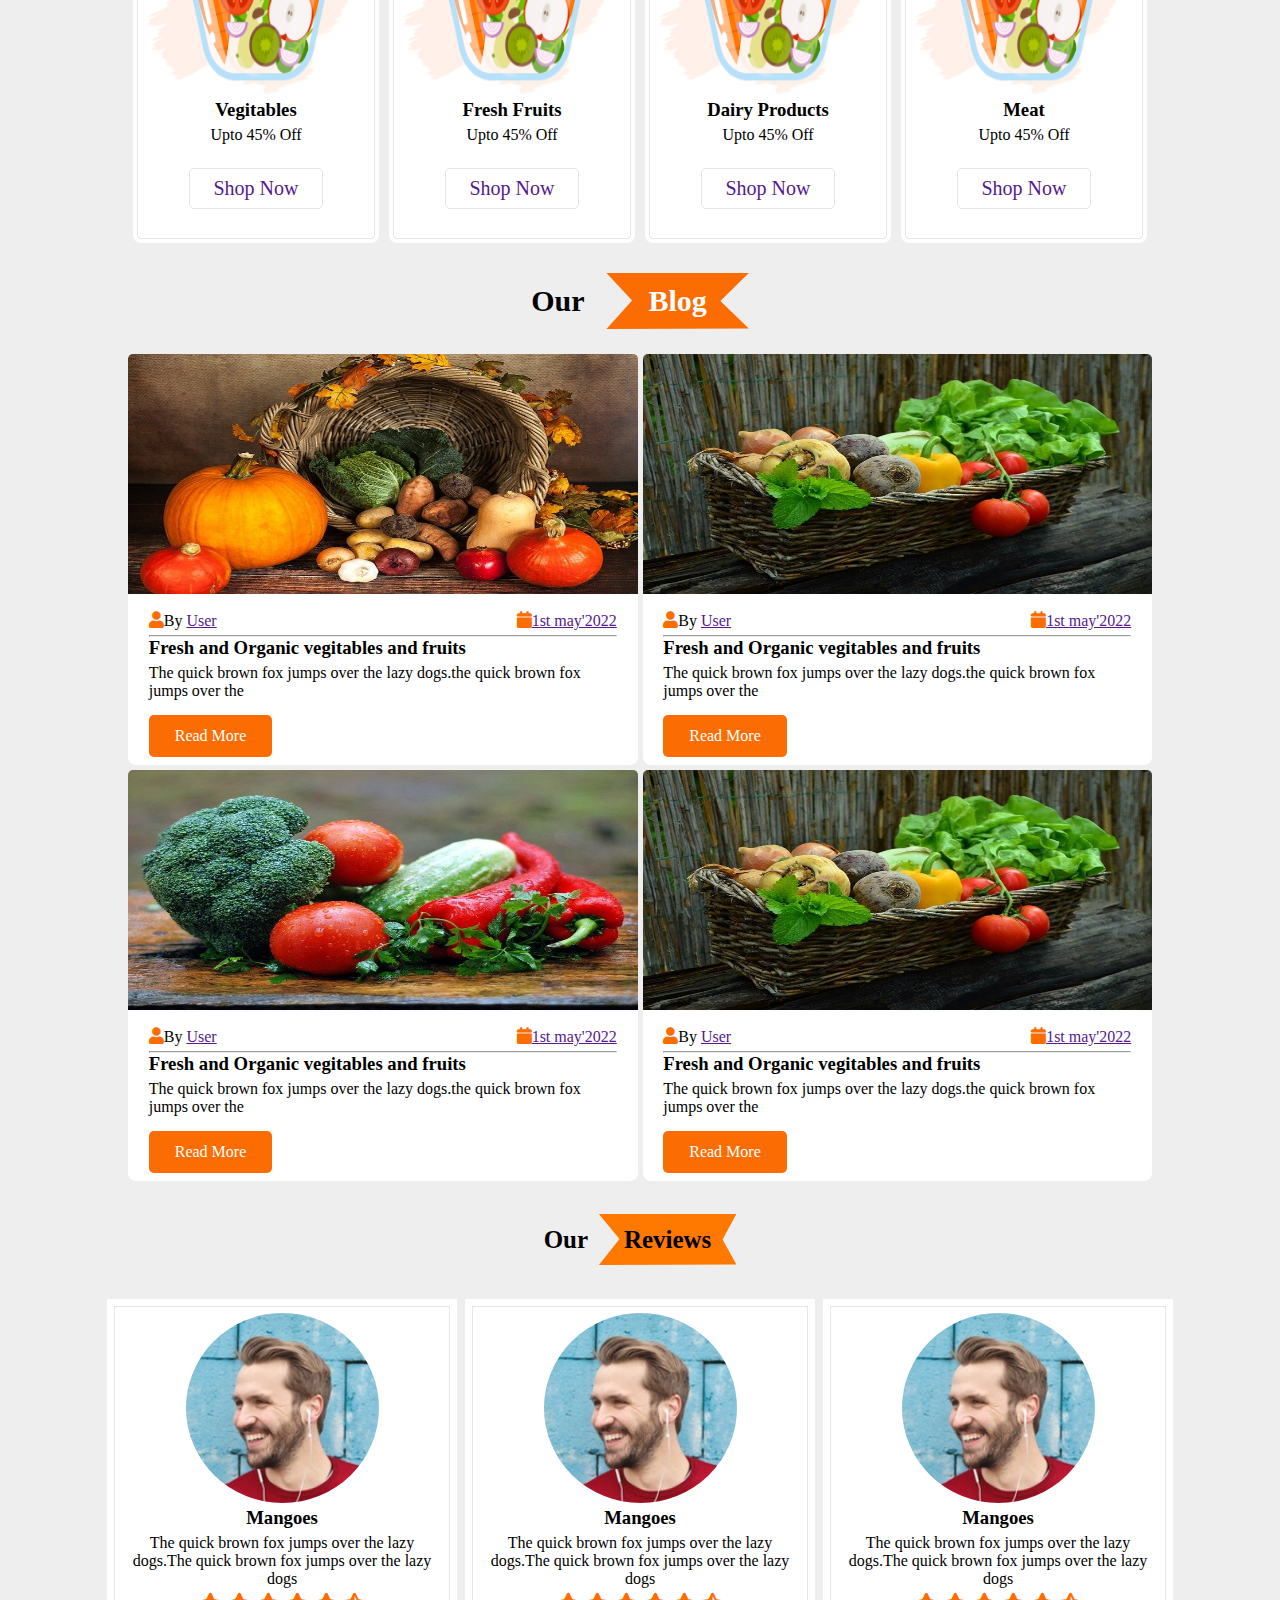
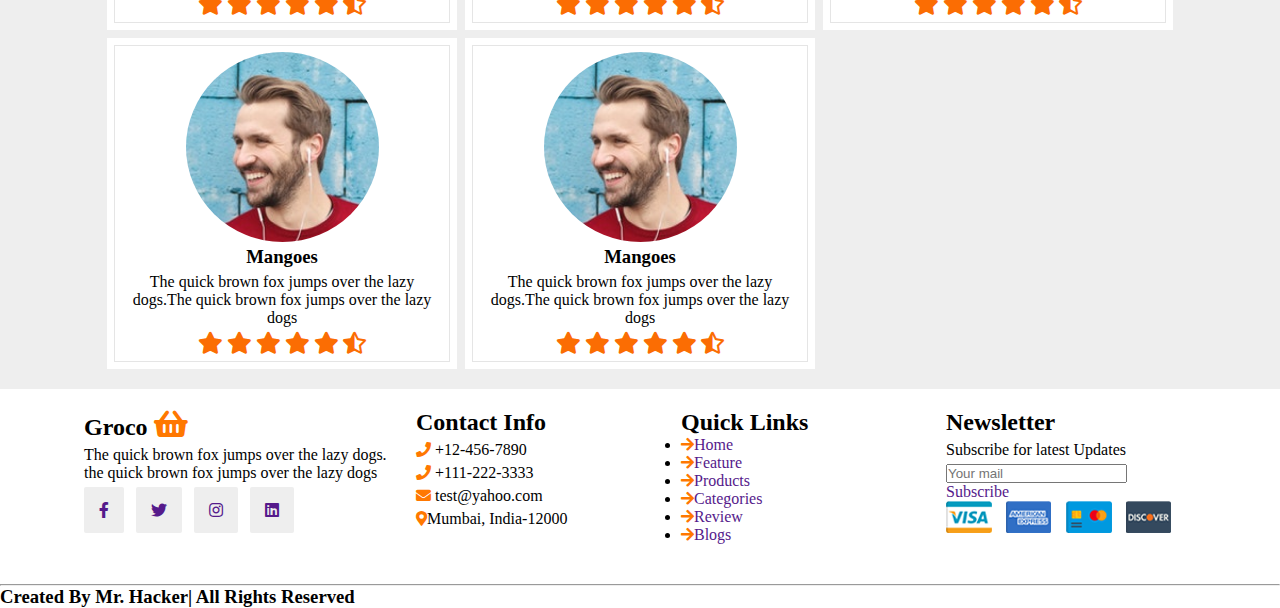
==== commit 2d44aabd: "Add files via upload" ====
--- a/index.html
+++ b/index.html
@@ -355,6 +355,7 @@
 				</div>
 			</div>
 			<div id="contact">
+				<h2>Contact Info</h2>
 				<p>
 					<i class="fas fa-phone"></i>
 					+12-456-7890
@@ -368,14 +369,15 @@
 				<p><i class="fas fa-map-marker-alt"></i>Mumbai, India-12000</p>
 			</div>
 			<div id="links">
+				<h2>Quick Links</h2>
 				<ul>
-					<li><a href=""><i class="fas fa-arrow-right"></i>Home</a></li>
-					<li><a href=""><i class="fas fa-arrow-right"></i>Features</a></li>
-					<li><a href=""><i class="fas fa-arrow-right"></i>Products</a></li>
-					<li><a href=""><i class="fas fa-arrow-right"></i>Categories</a></li>
-					<li><a href=""><i class="fas fa-arrow-right"></i>Review</a></li>
-					<li><a href=""><i class="fas fa-arrow-right"></i>Blogs</a></li>
-					</ul>
+					<li><i class="fas fa-arrow-right"></i><a href="">Home</a></li>
+					<li><i class="fas fa-arrow-right"></i><a href="">Feature</a></li>
+					<li><i class="fas fa-arrow-right"></i><a href="">Products</a></li>
+					<li><i class="fas fa-arrow-right"></i><a href="">Categories</a></li>
+					<li><i class="fas fa-arrow-right"></i><a href="">Review</a></li>
+					<li><i class="fas fa-arrow-right"></i><a href="">Blogs</a></li>
+				</ul>
 			</div>
 			<div id="newsletter">
 				<div>
@@ -387,6 +389,10 @@
 				</div>
 			</div>
 		</div>
+		<div id="lower">
+			<hr>
+			<h3>Created By <span>Mr. Hacker</span>| All Rights Reserved</h3>
+		</div>
 	</footer>
 	<script type="text/javascript" src="js/app.js"></script>
 </body>
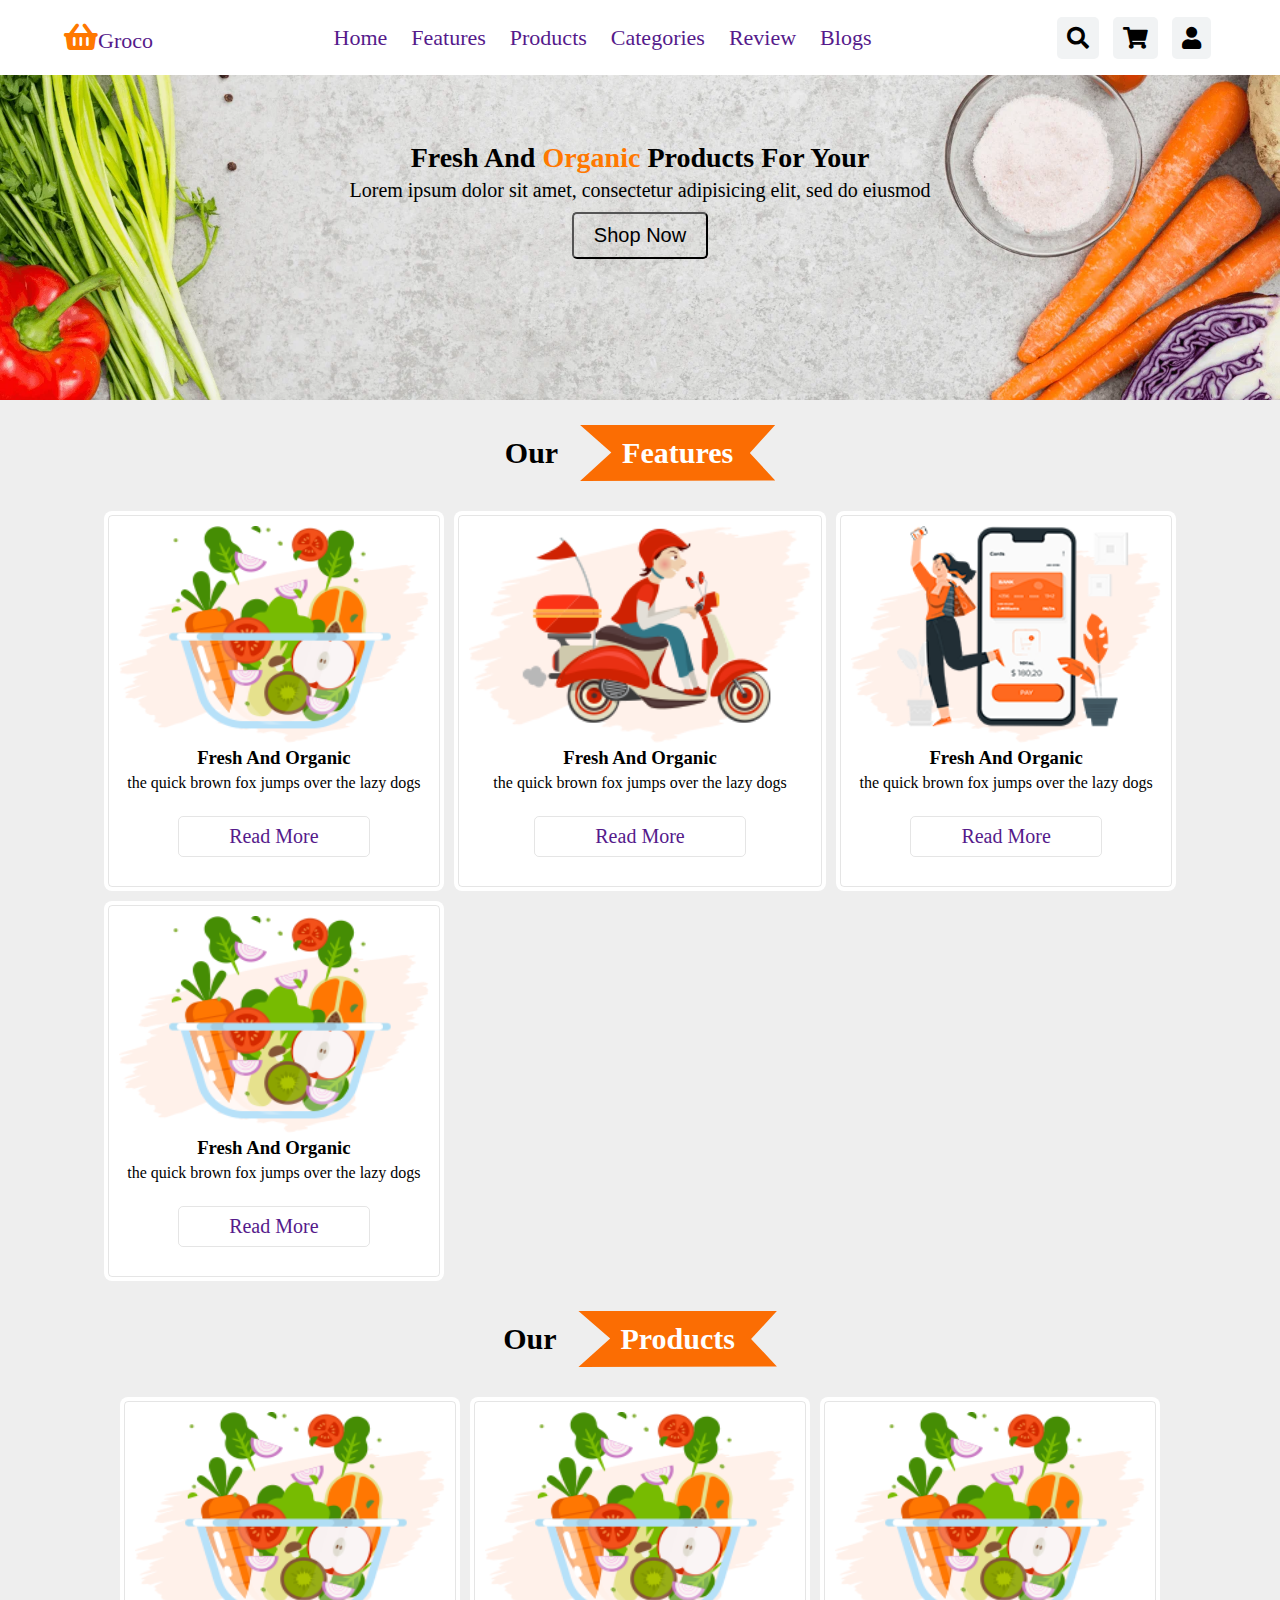
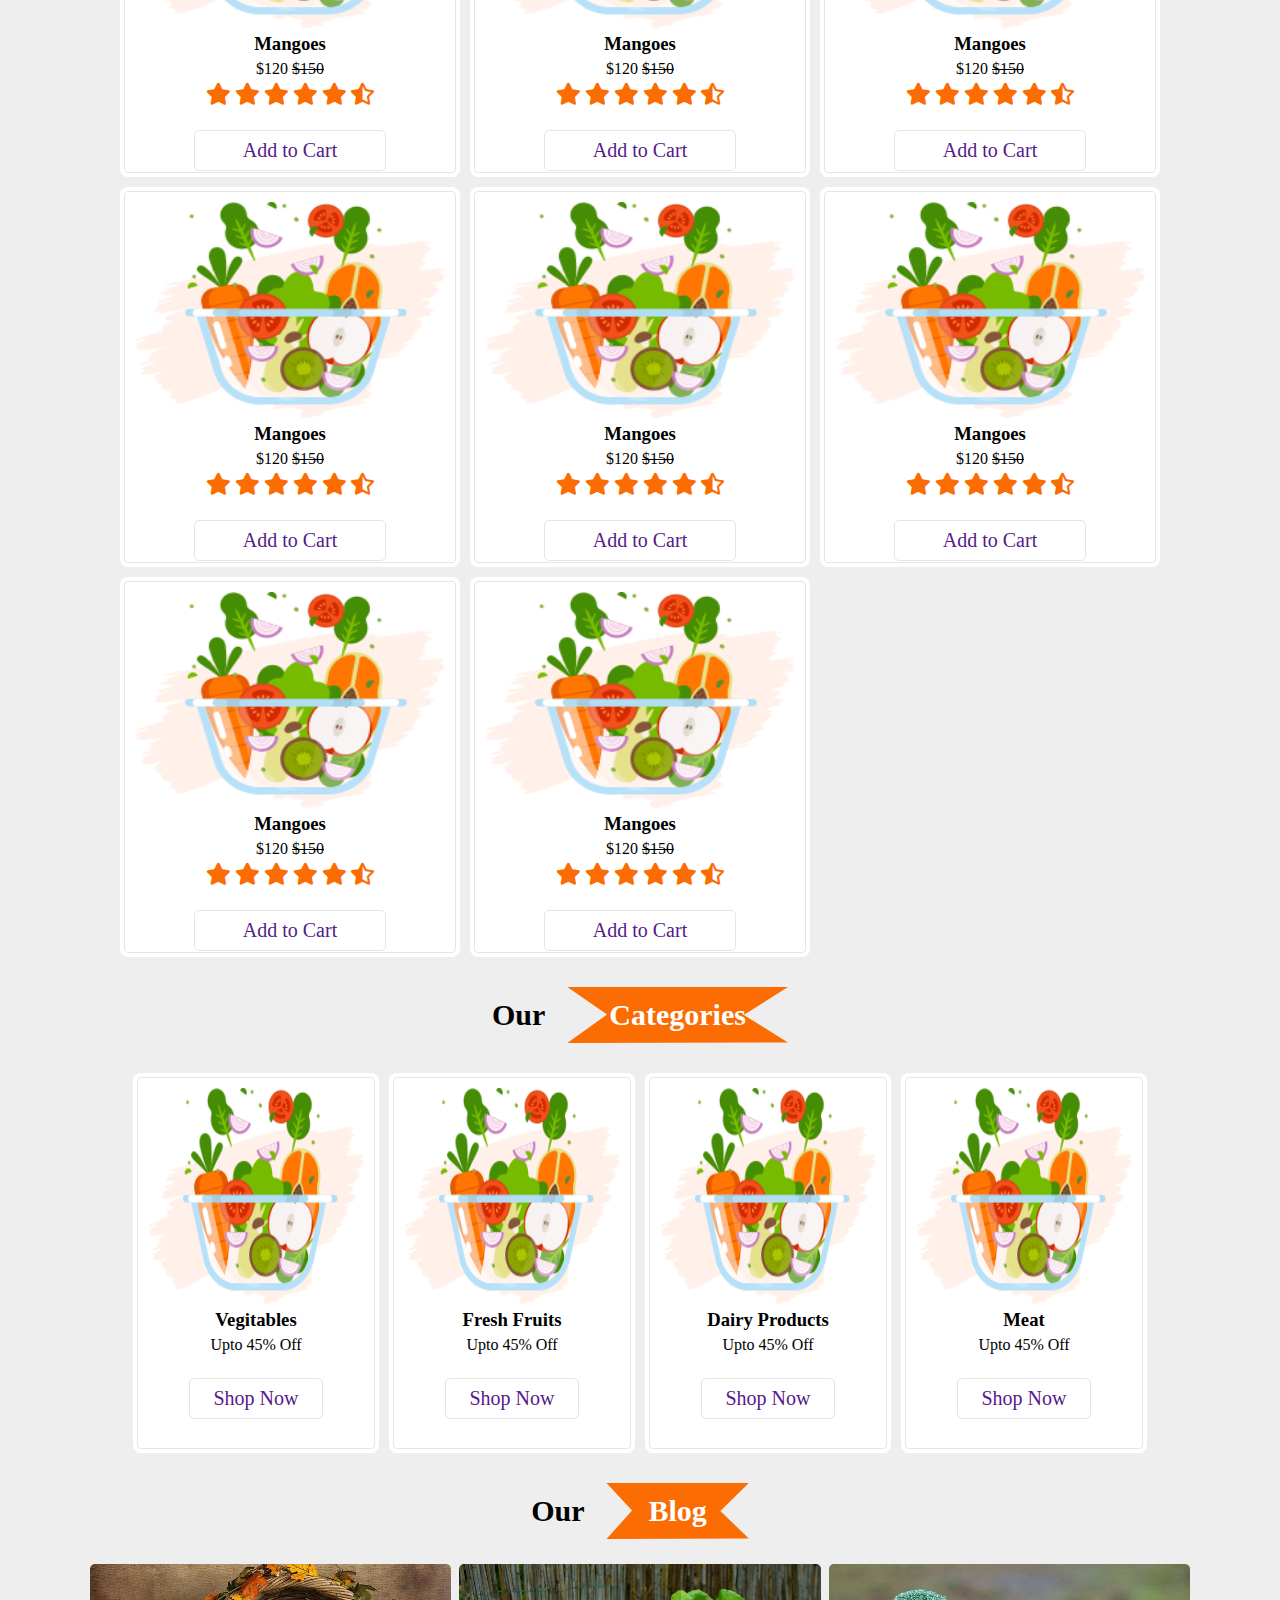
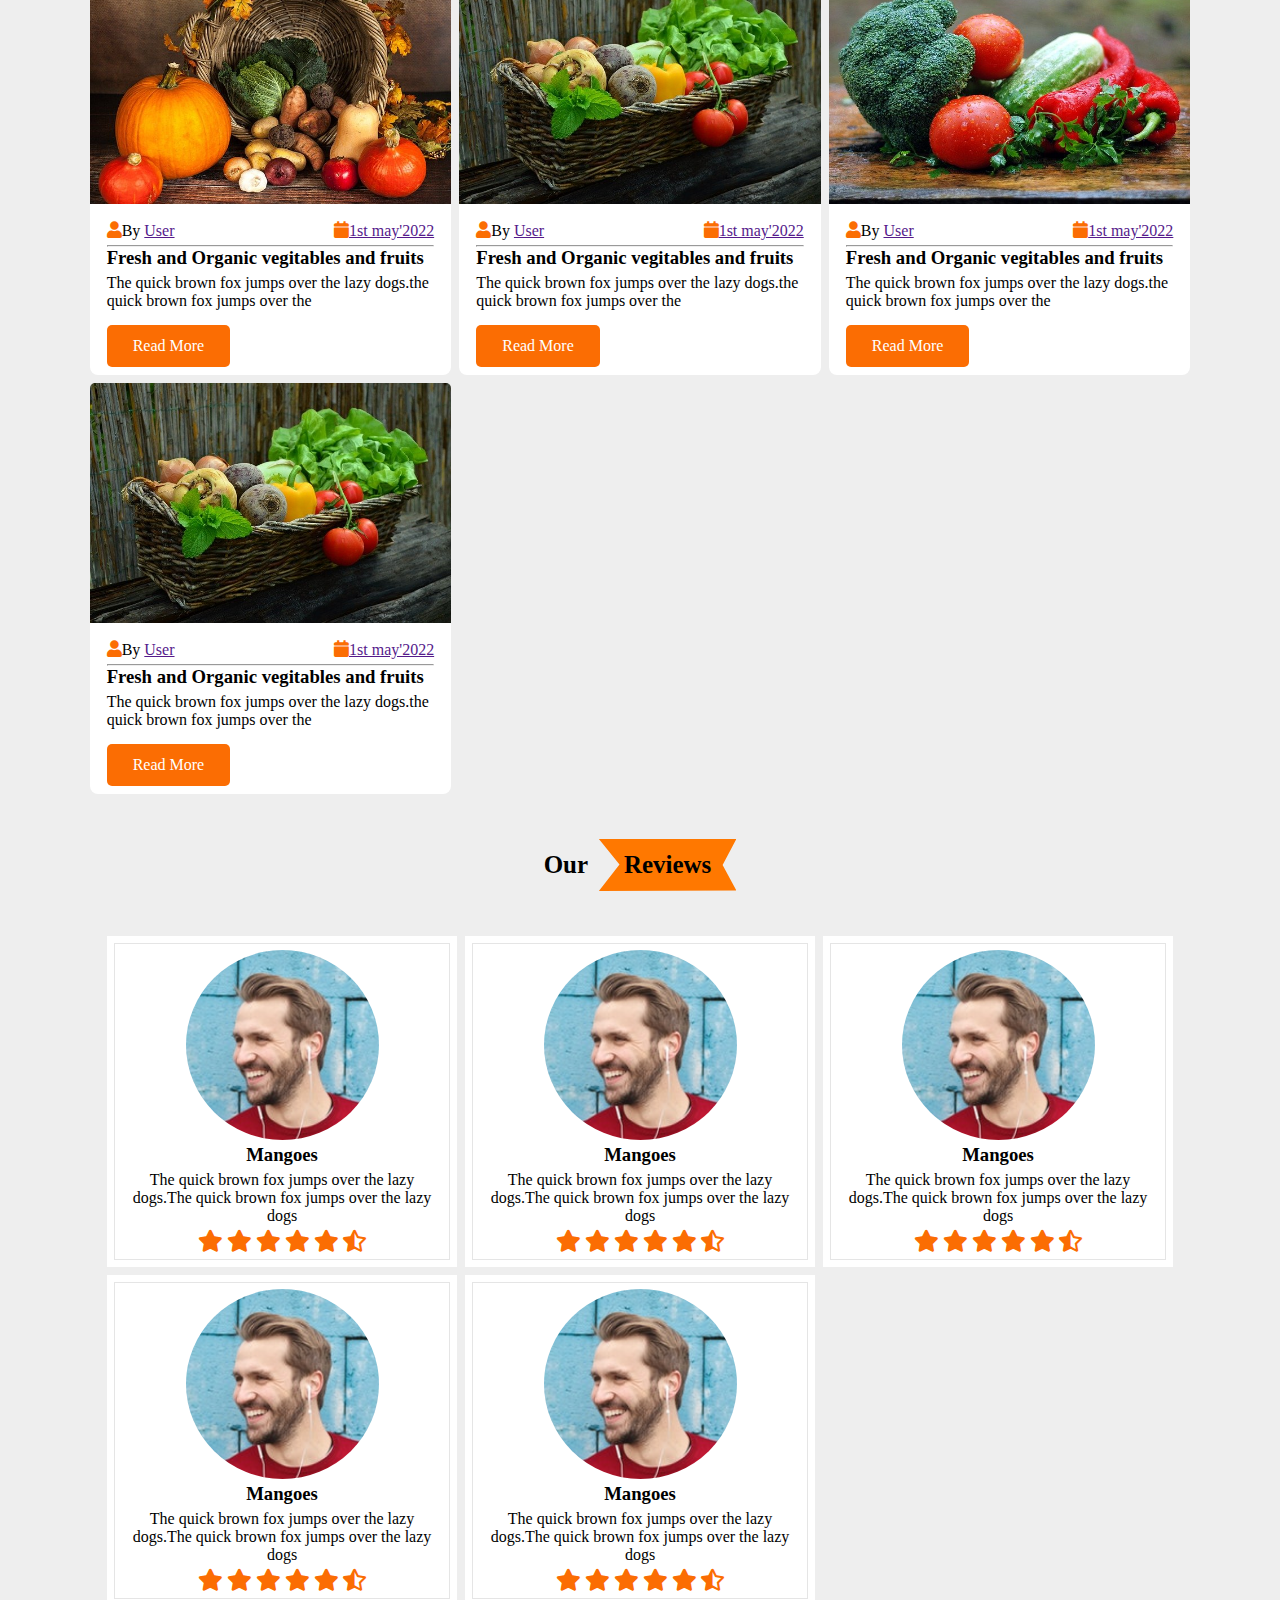
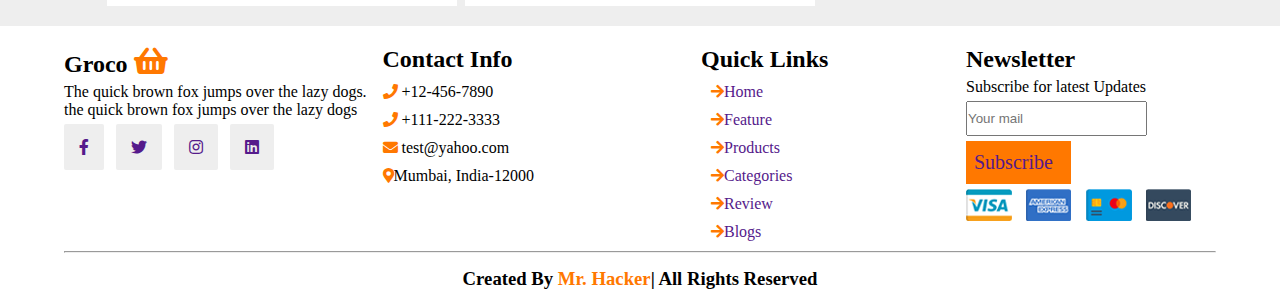
==== commit 602bafe6: "05.02.2022" ====
--- a/index.html
+++ b/index.html
@@ -13,7 +13,7 @@
 				<a href=""><i class="fas fa-shopping-basket"></i><span>Groco</span></a>
 			</div>
 			<div id="menu">
-        <i class="fa fa-window-close" aria-hidden="true"></i>
+        		<i class="fa fa-window-close" aria-hidden="true"></i>
 				<a href="">Home</a>
 				<a href="">Features</a>
 				<a href="">Products</a>
@@ -27,6 +27,10 @@
 				<i class="fas fa-shopping-cart"></i>
 				<i class="fa fa-user"></i>
 			</div>
+			<form class="">
+				<input type="search" name="" placeholder="Search here..">
+				<label class="fas fa-search"></label>
+			</form>
 		</nav>
 	</header>
 
--- a/css/style.css
+++ b/css/style.css
@@ -71,6 +71,28 @@
 	left: 0;
 }
 
+
+
+form{
+	position: absolute;
+	right:-110%;
+	width: 350px;
+	background: yellow;
+	top: 80px;
+	transition: .2s;
+}
+
+form input{
+	border: none;
+	height: 50px;
+	padding: 8px;
+	width: 90%;
+}
+
+.myform{
+	right: 1%;
+}
+
 /*BACKGROUND IMAGE*/
 
 #home{
@@ -120,7 +142,7 @@
 /*FEATURE*/
 
 #features #main{
-	width: 80%;
+	max-width: 86%;
 	margin: 0 auto;
 	display: grid;
 	justify-content: center;
@@ -255,10 +277,10 @@
 #blogs #b_main{
 	display: grid;
 	grid-template-columns: repeat(auto-fit, minmax(350px,max-content));
-	width: 80%;
+	max-width: 86%;
 	margin: 0 auto;
-	grid-column-gap: 5px;
-	grid-row-gap: 5px;
+	grid-gap: 8px;
+	justify-content: center;
 }
 
 #b_item{
@@ -336,6 +358,7 @@
 }
 
 #reviews h2 span{
+	display: inline-block;
 	margin-left: 5px;
 	padding: 12px 25px;
 	background: #FF7800;
@@ -346,6 +369,10 @@
 
 footer{
 	background: #fff;
+}
+
+footer ul li{
+	list-style: none;
 }
 
 #social a{
@@ -355,6 +382,11 @@
 	border-radius: 2px;
 }
 
+#social a:hover{
+	background: #FF7800;
+	color: #fff;
+}
+
 .fa-twitter, .fa-instagram, .fa-linkedin{
 	margin-left: 8px;
 }
@@ -365,8 +397,23 @@
 	justify-content: center;
 	grid-gap: 15px;
 	max-width: 90%;
-	margin: 20px auto;
-	padding: 20px;
+	margin: auto;
+	padding-top: 20px;
+	margin-top: 20px;
+}
+
+#lower{
+	max-width: 90%;
+	text-align: center;
+	margin: 0 auto
+}
+
+#lower h3{
+	padding: 15px;
+}
+
+#lower h3 span{
+	color: #FF7800;
 }
 
 #newsletter a{
@@ -380,6 +427,43 @@
 
 footer a{
 	text-decoration: none;
+}
+
+#contact{
+	width: 350px;
+}
+
+#newsletter input{
+	height: 35px;
+}
+
+#newsletter a{
+	padding: 10px 8px;
+	background: #FF7800;
+	width: 105px;
+	font-size: 20px;
+	margin: 5px 0;
+	transition: all .2s;
+}
+
+#links li a{
+	transition: all .2s;
+}
+
+#links li a:hover{
+	padding-left: 14px;
+}
+
+#links li{
+	margin: 10px;
+}
+
+#links li:hover{
+	margin-right: 5px;
+}
+
+#contact p{
+	margin: 10px 0;
 }
 
 
@@ -401,7 +485,7 @@
 
   #menu{
   	position: absolute;
-  	top: 55px;
+  	top: 85px;
   	right: 0px;
   	background: #F1F3F4;
   	width: 0%;
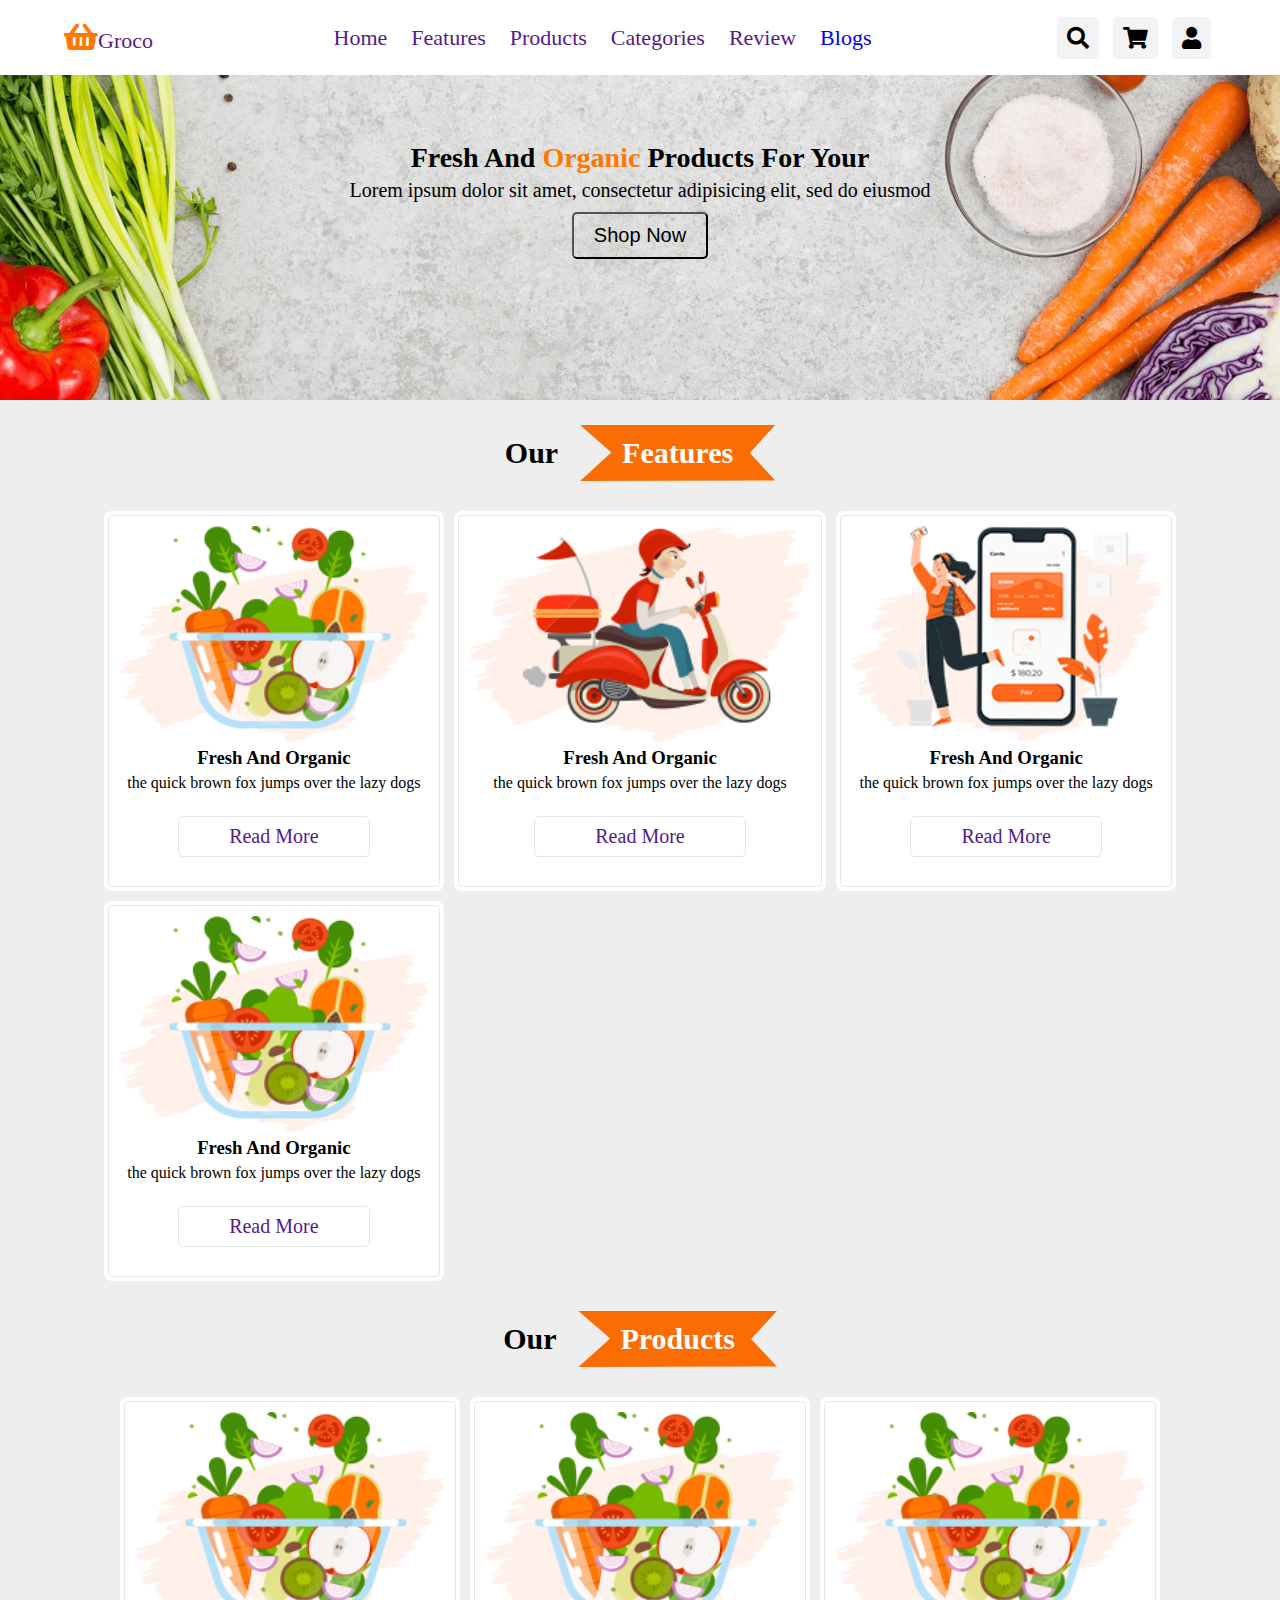
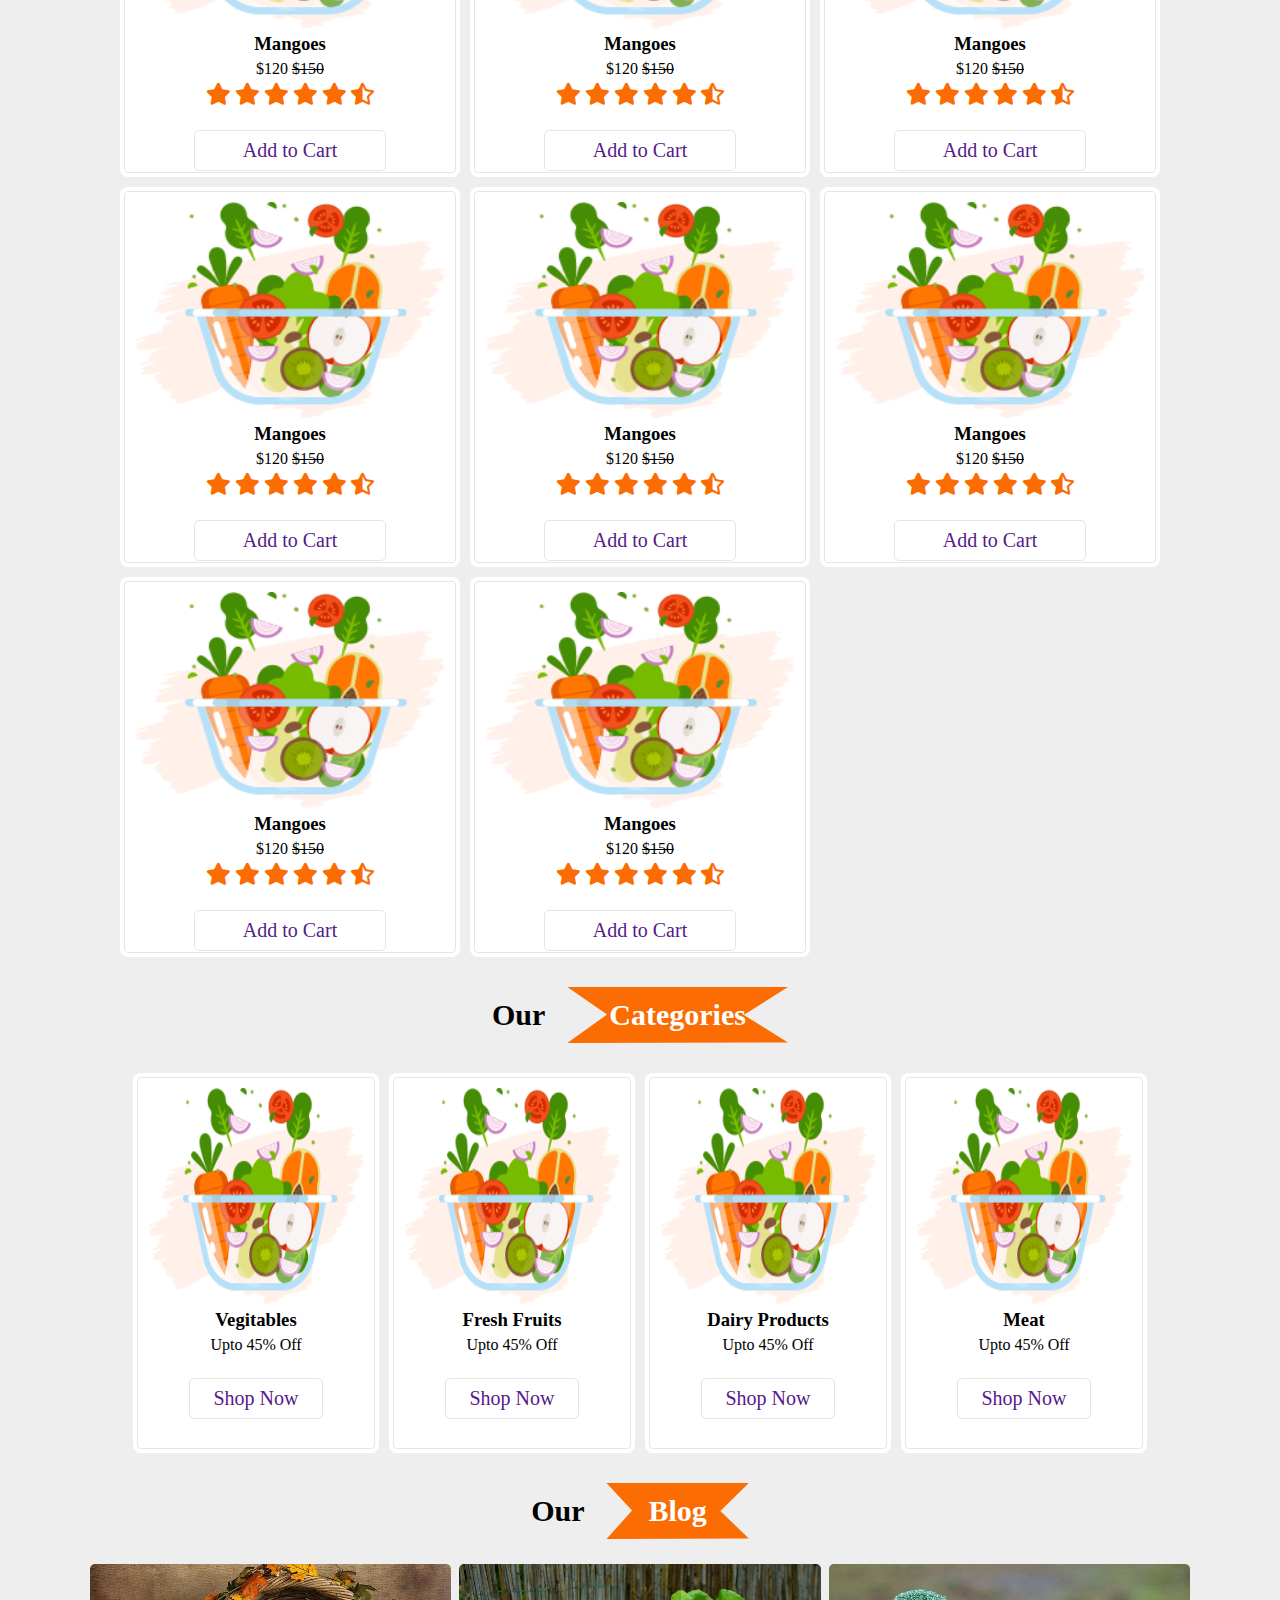
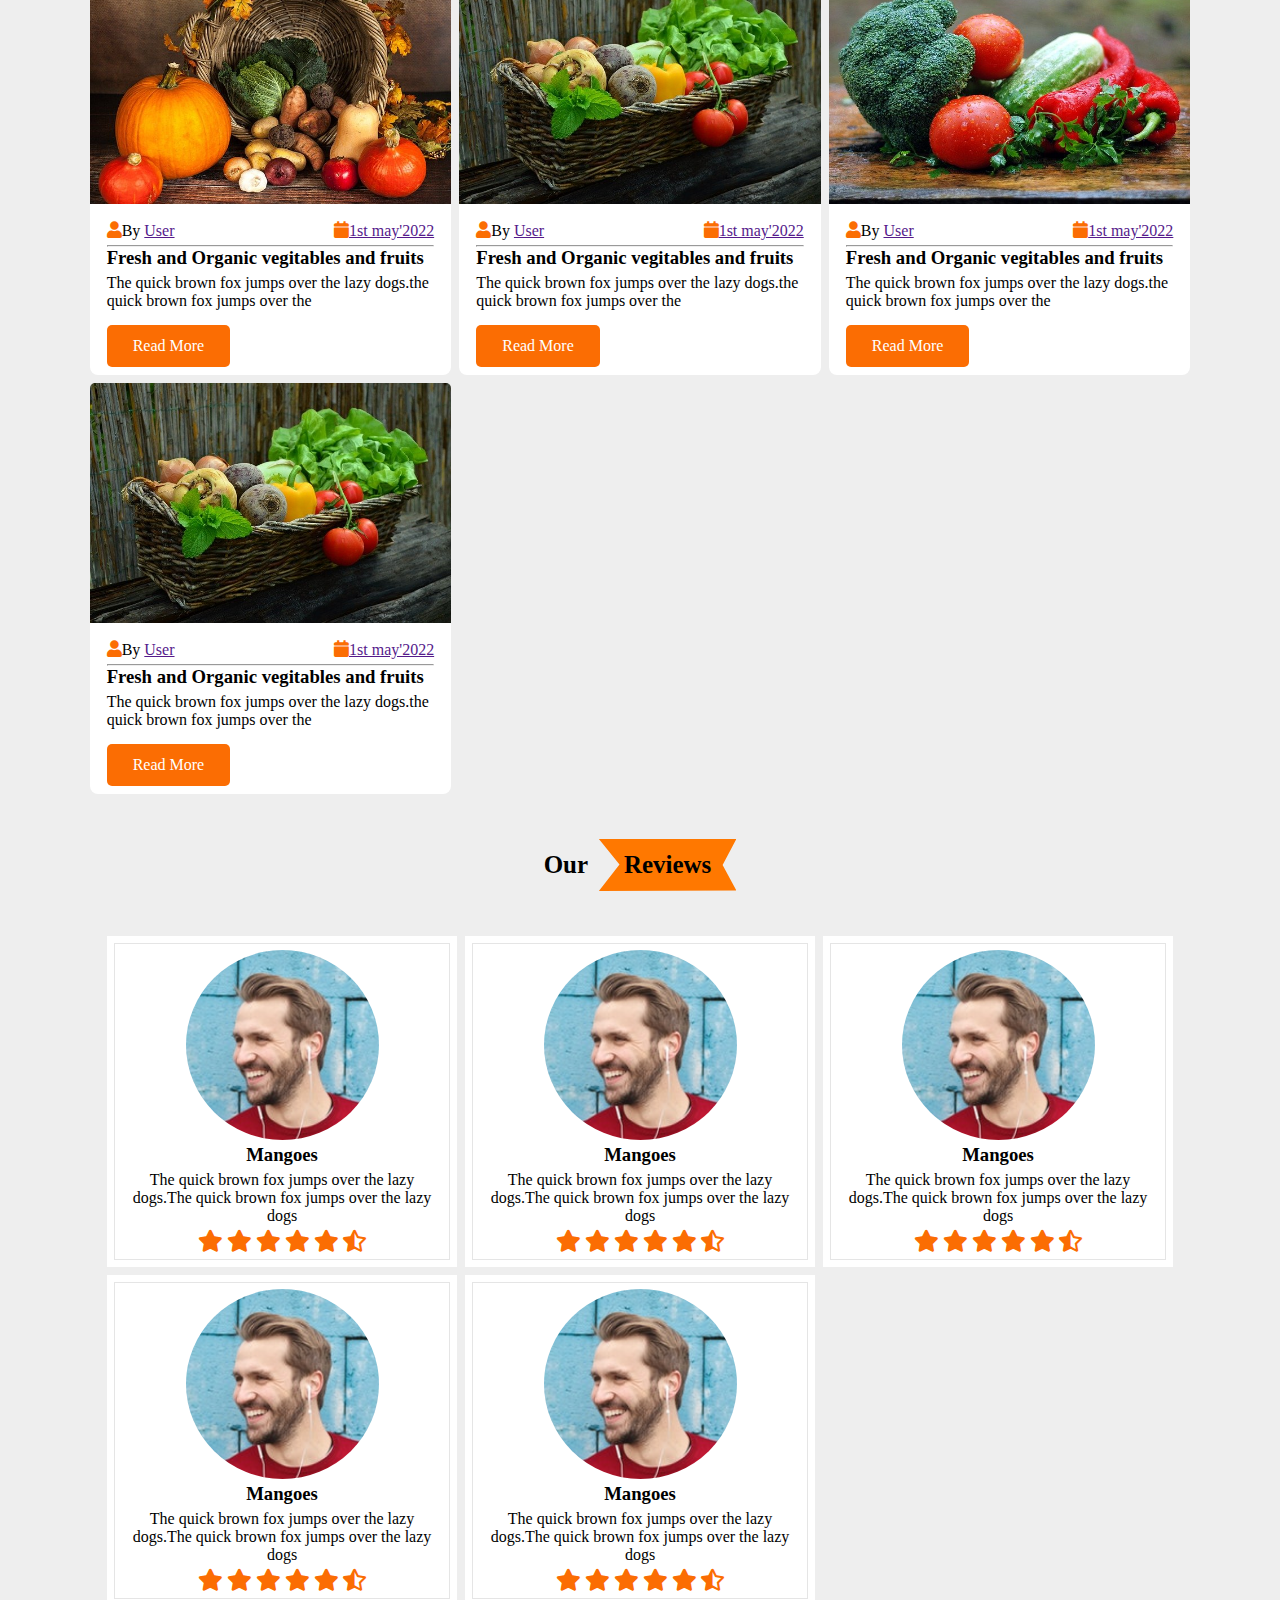
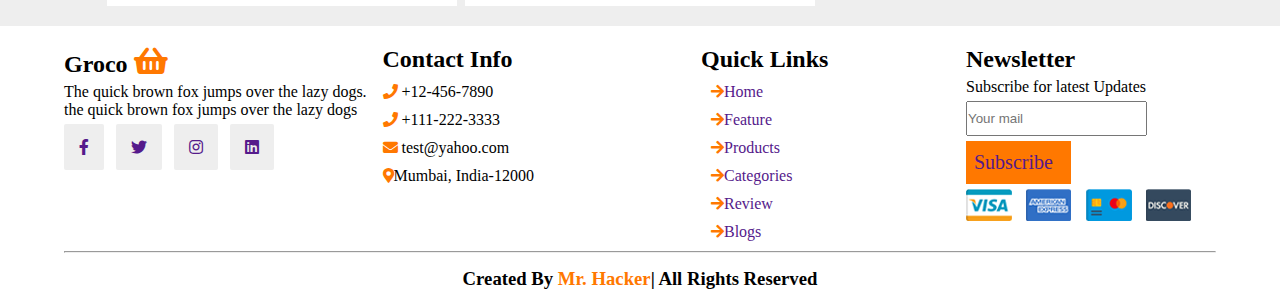
==== commit 7821a57d: "Update index.html" ====
--- a/index.html
+++ b/index.html
@@ -19,7 +19,7 @@
 				<a href="">Products</a>
 				<a href="">Categories</a>
 				<a href="">Review</a>
-				<a href="">Blogs</a>
+				<a href="#blogs">Blogs</a>
 			</div>
 			<div id="icon">
 				<i class="fa fa-bars"></i>
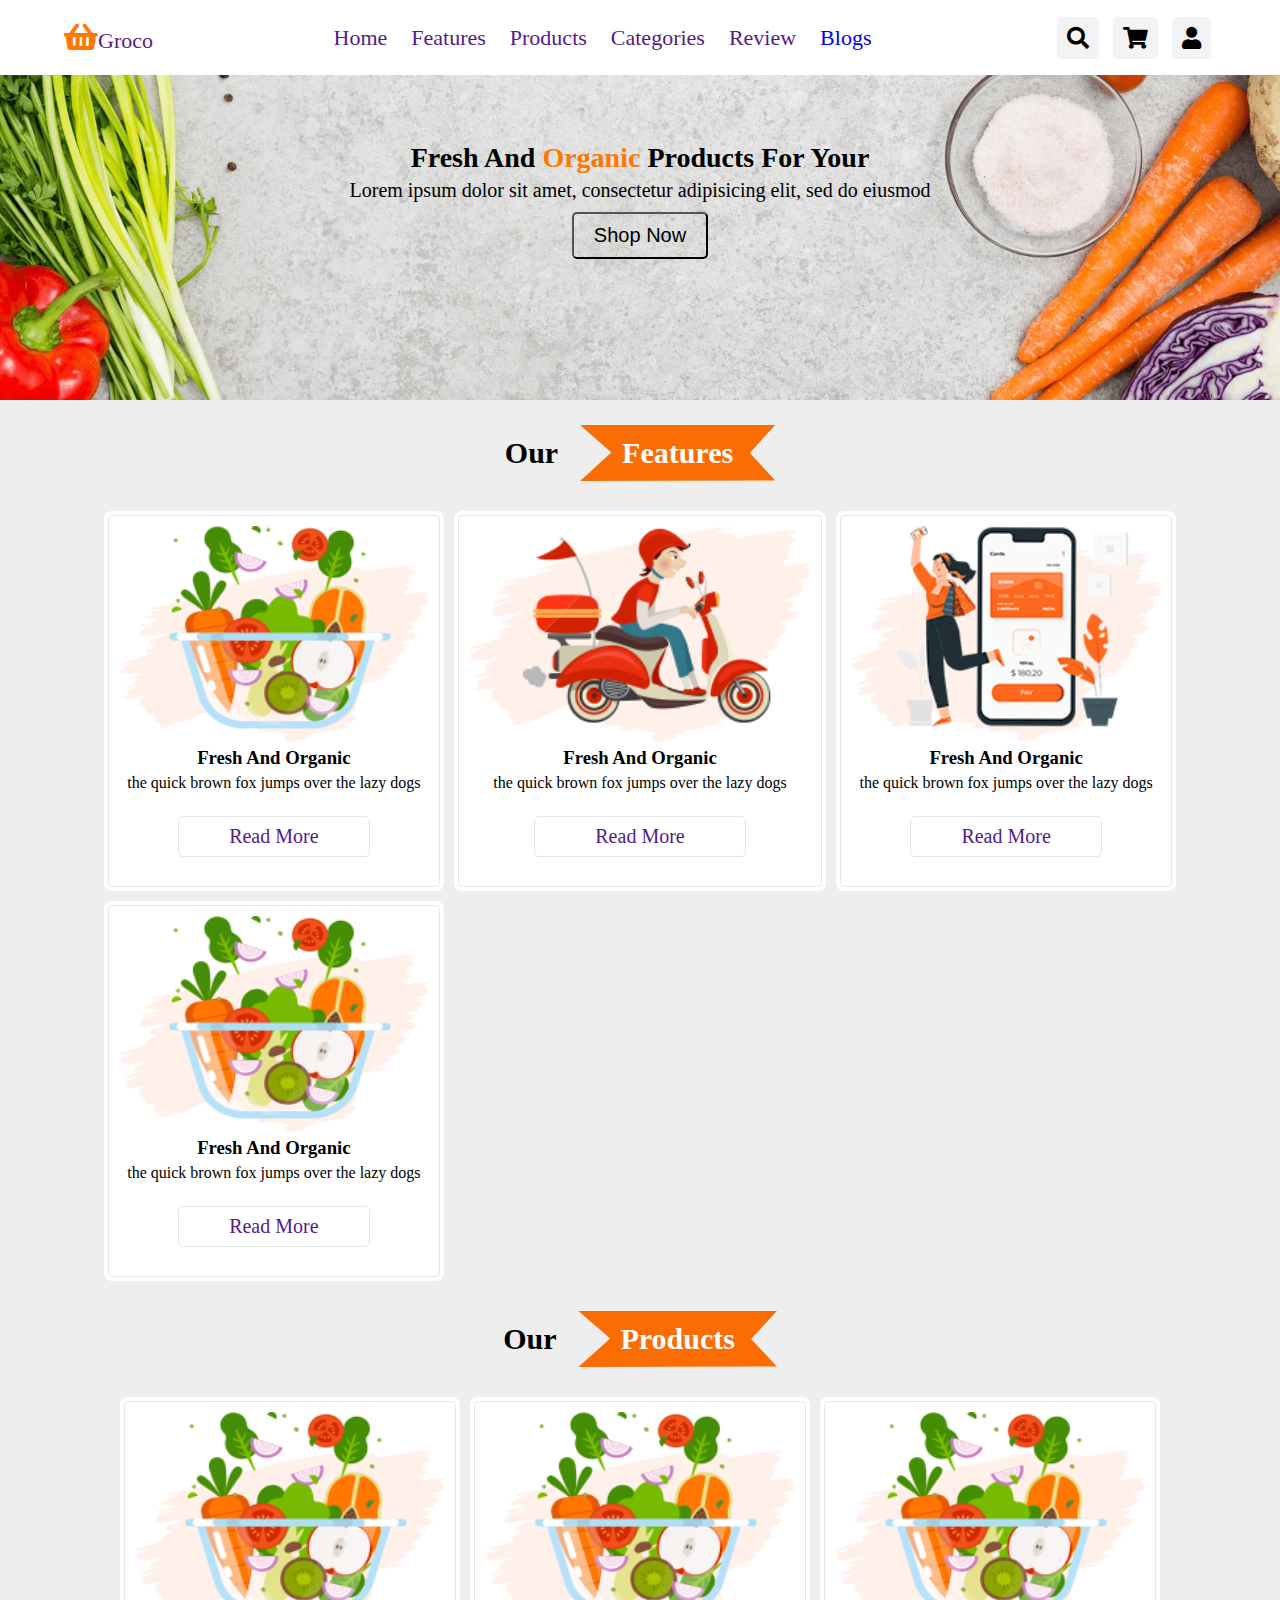
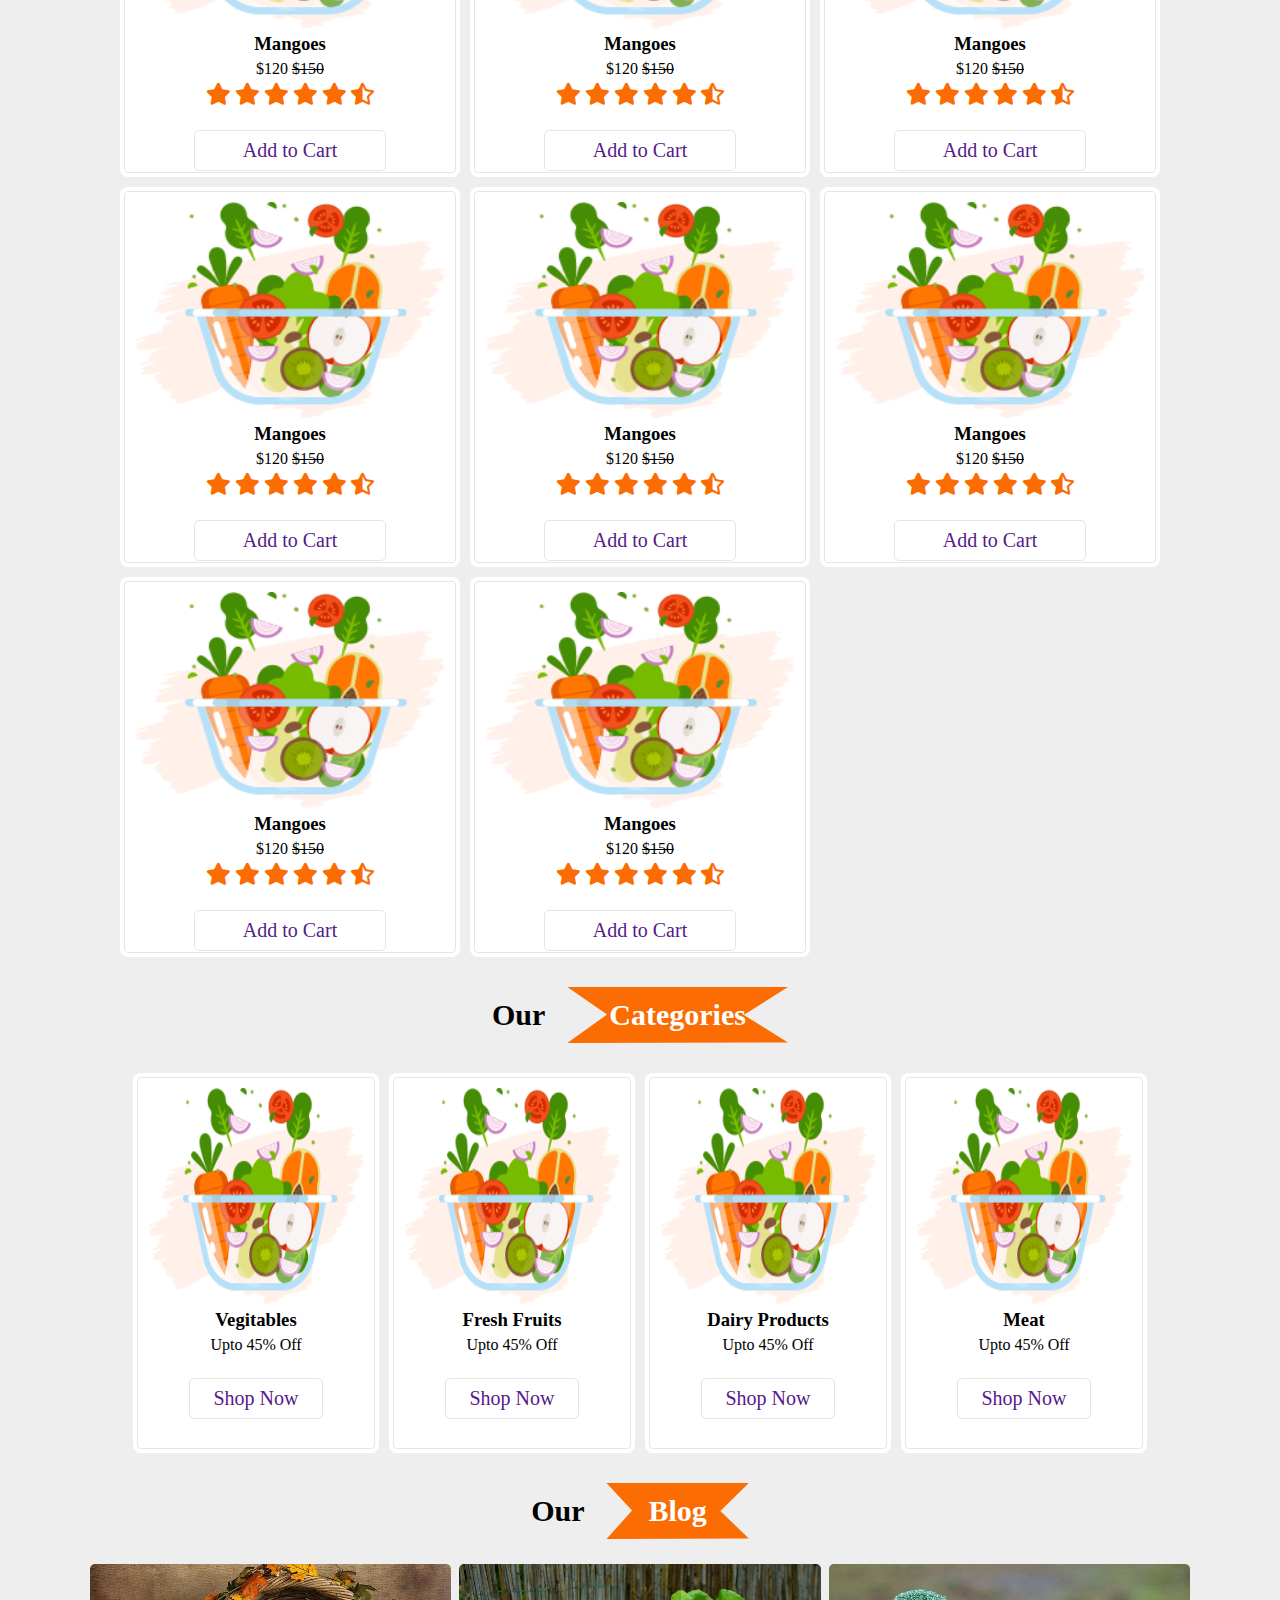
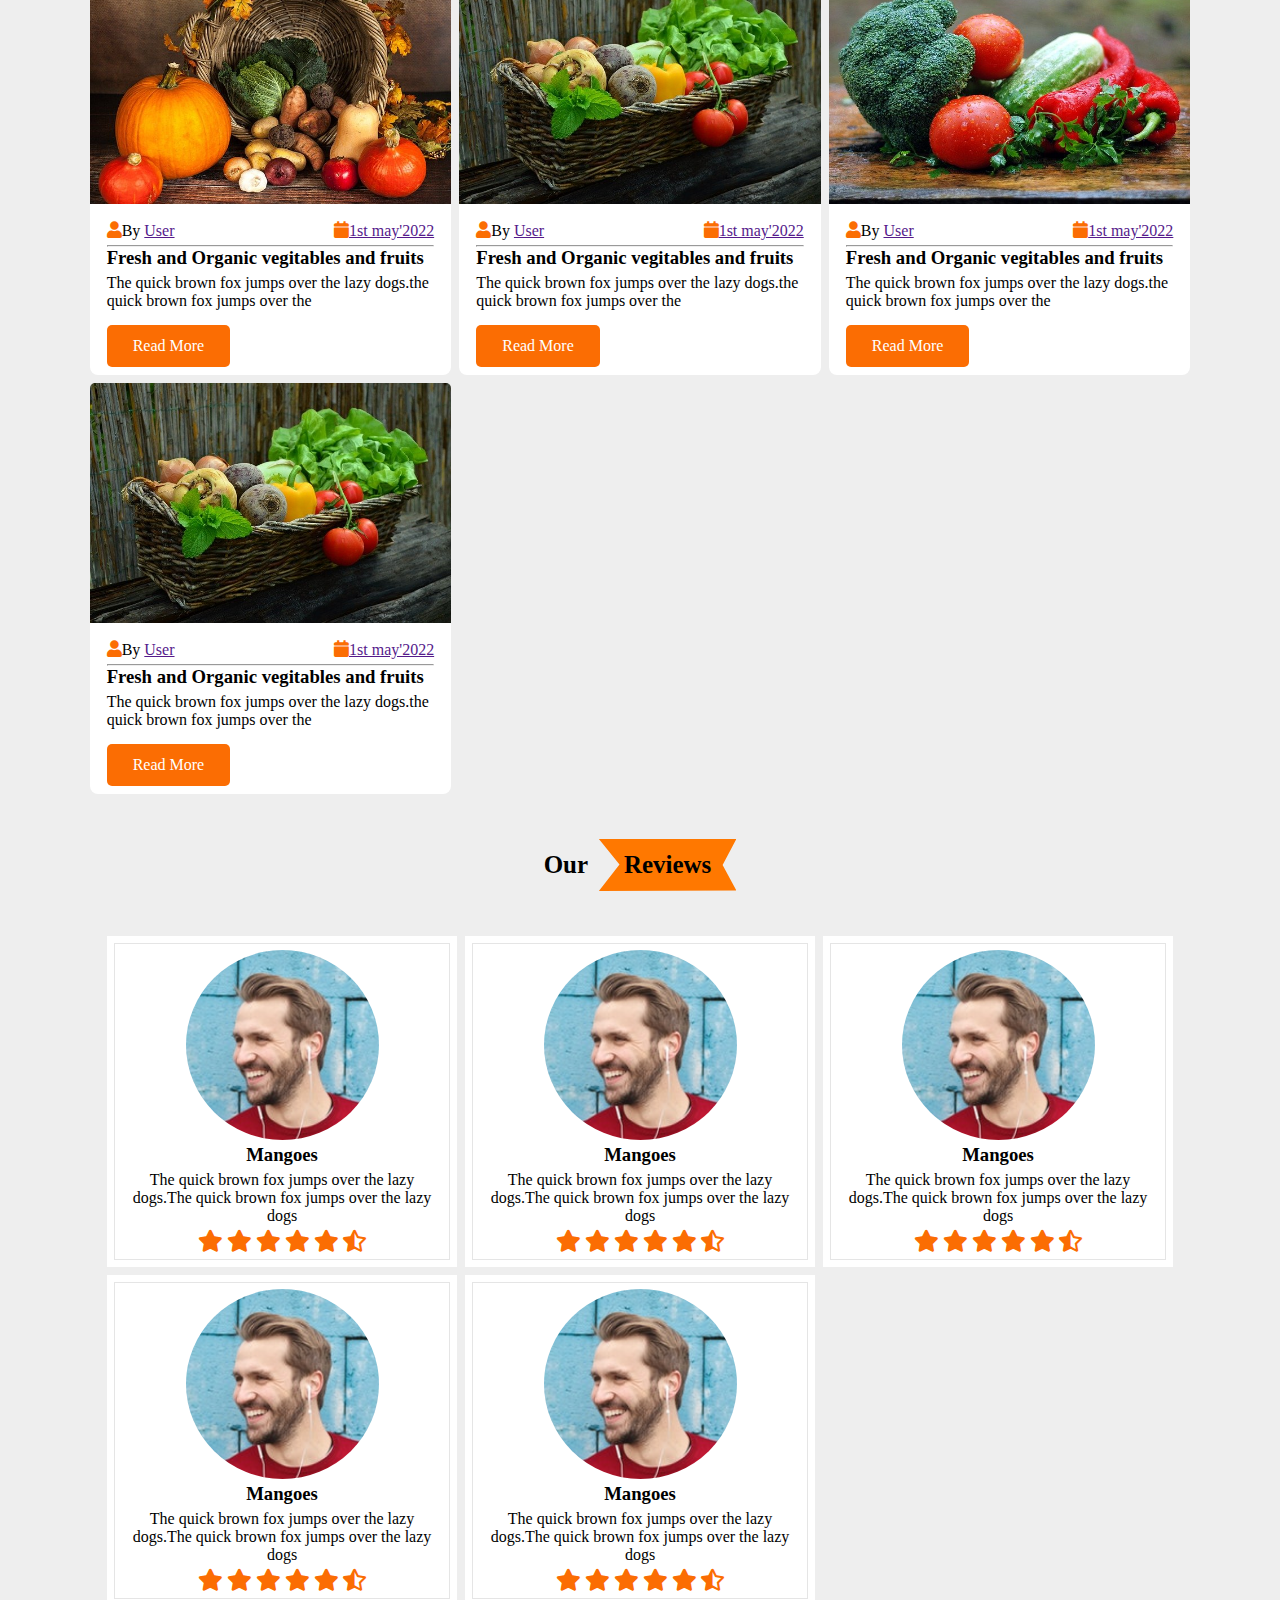
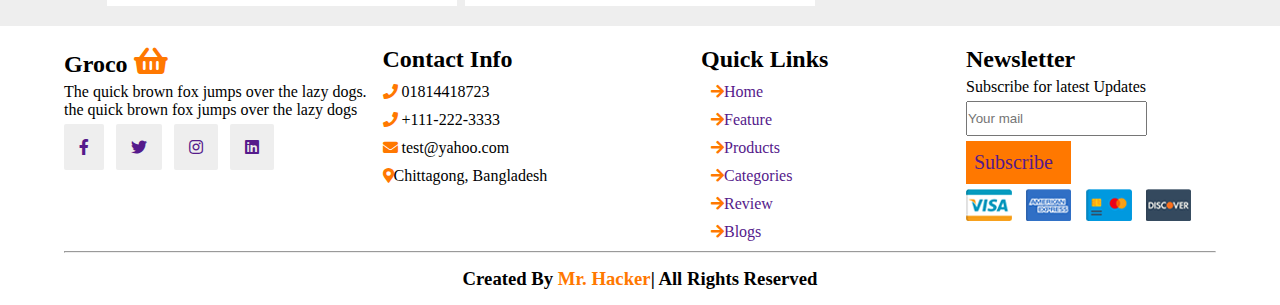
==== commit f10049f4: "Update index.html" ====
--- a/index.html
+++ b/index.html
@@ -362,7 +362,7 @@
 				<h2>Contact Info</h2>
 				<p>
 					<i class="fas fa-phone"></i>
-					+12-456-7890
+					01814418723
 				</p>
 				<p>
 					<i class="fas fa-phone"></i>
@@ -370,7 +370,7 @@
 				</p>
 				<p><i class="fas fa-envelope"></i>
 				test@yahoo.com</p>
-				<p><i class="fas fa-map-marker-alt"></i>Mumbai, India-12000</p>
+				<p><i class="fas fa-map-marker-alt"></i>Chittagong, Bangladesh</p>
 			</div>
 			<div id="links">
 				<h2>Quick Links</h2>
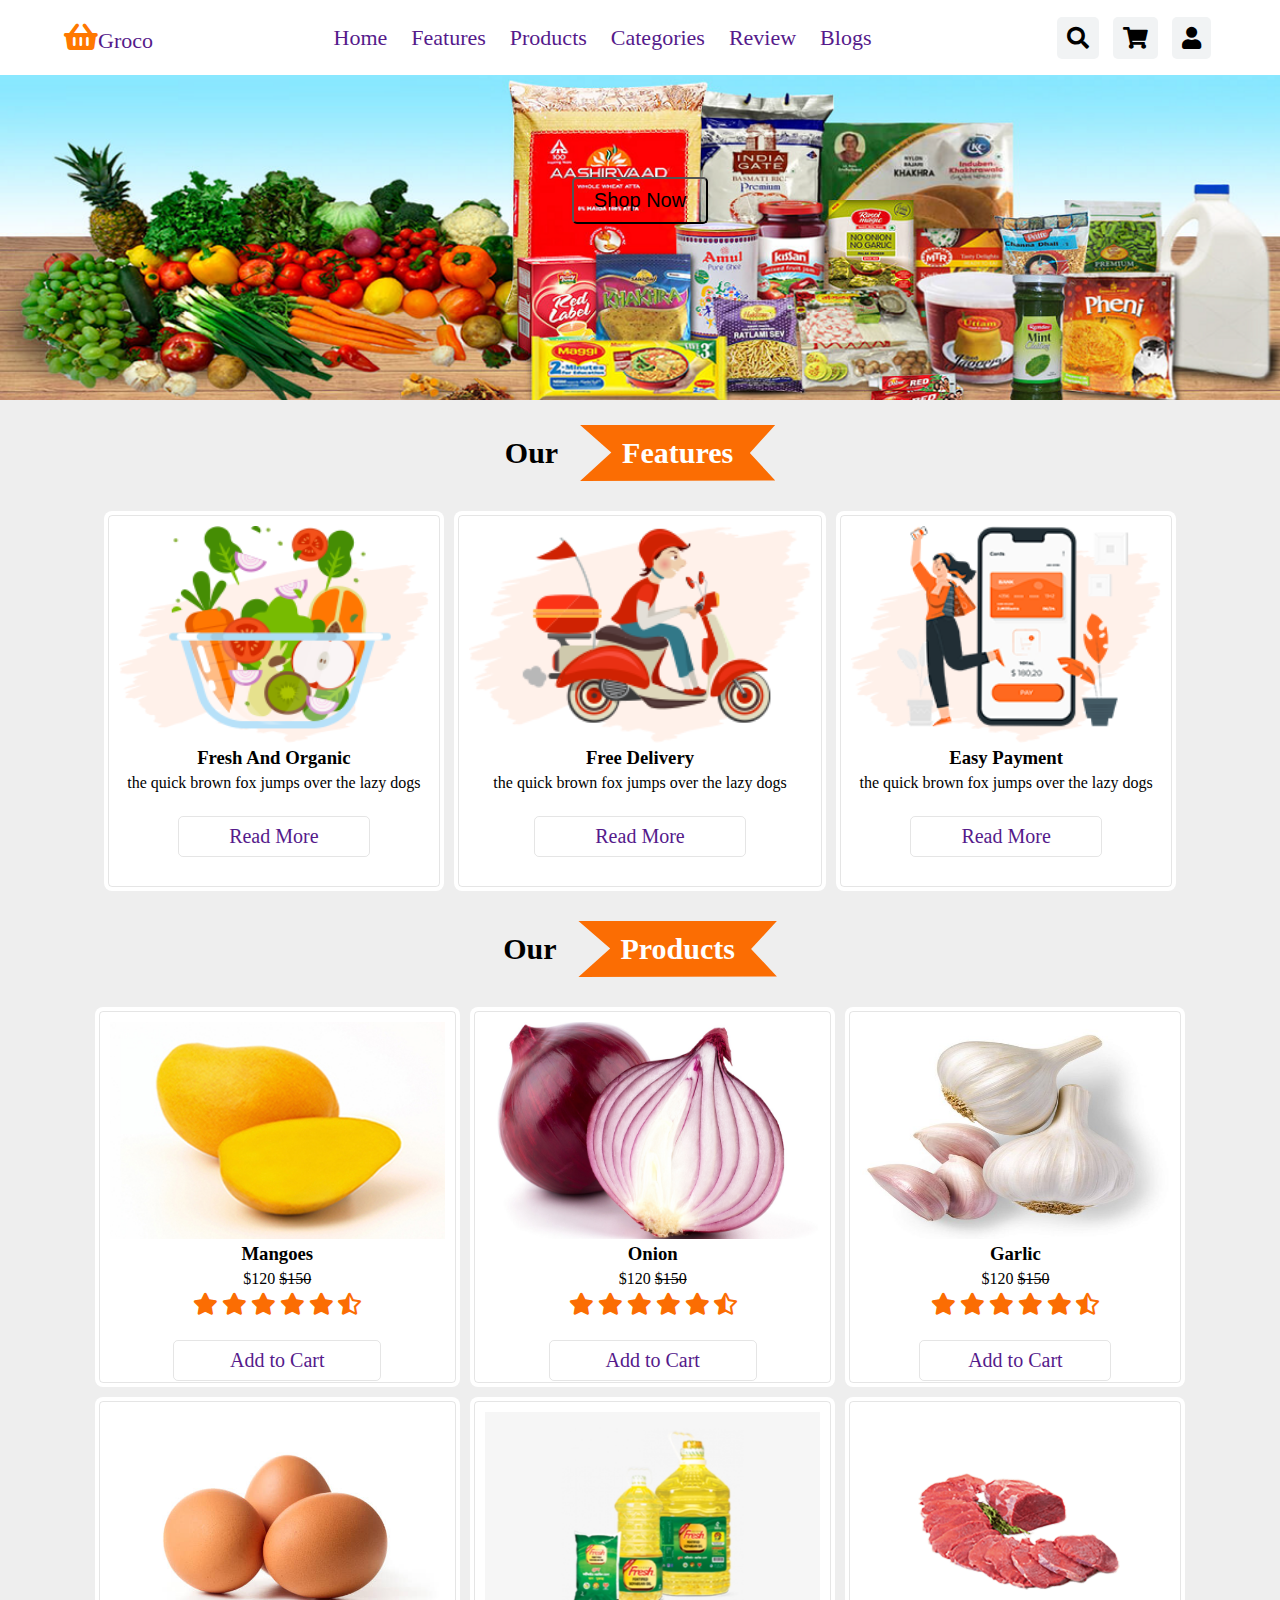
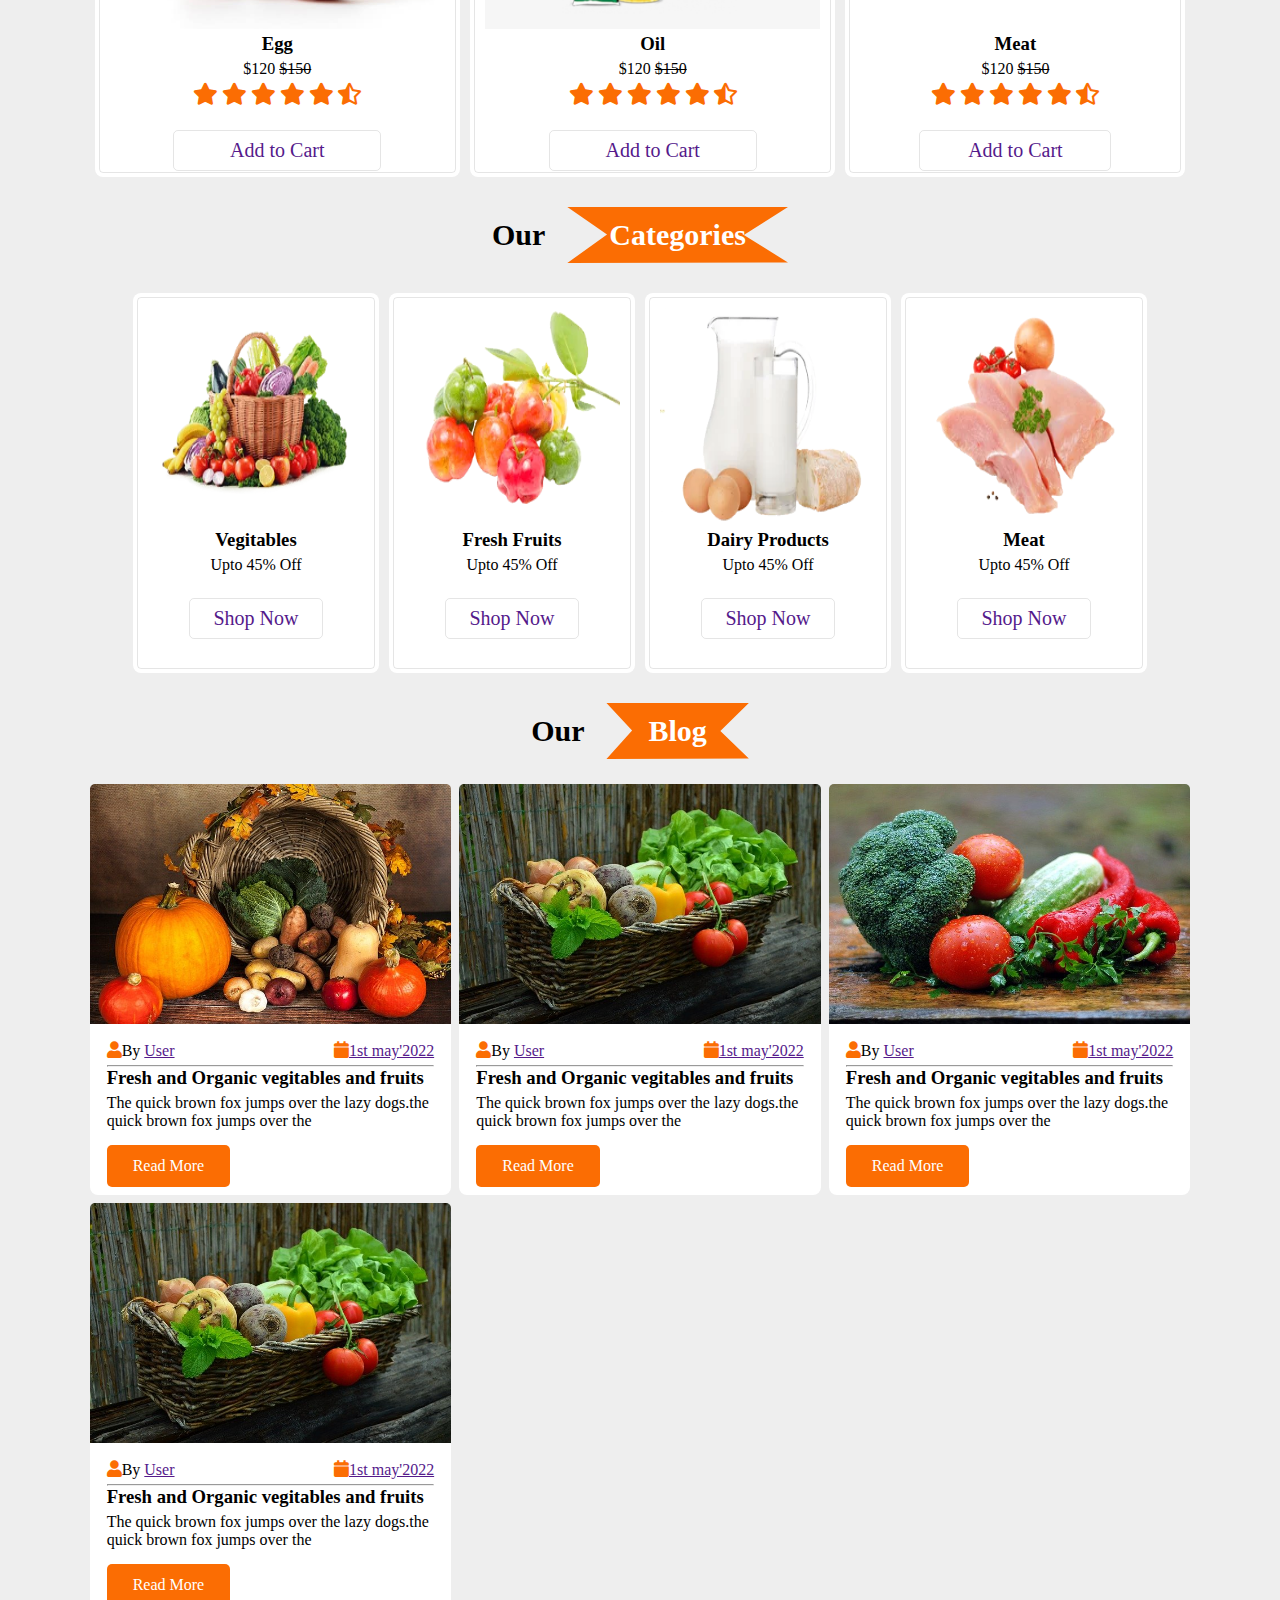
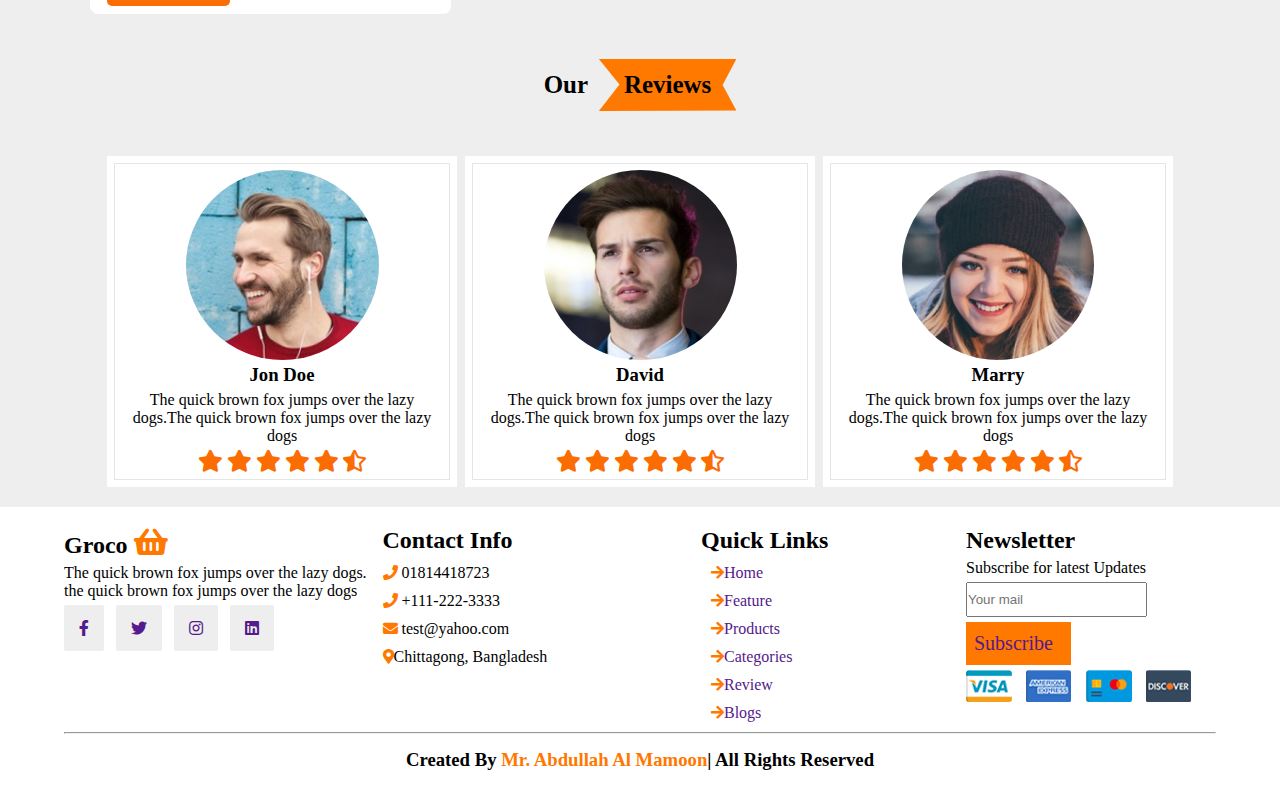
==== commit 4ed18b80: "03.02.2022" ====
--- a/index.html
+++ b/index.html
@@ -19,7 +19,7 @@
 				<a href="">Products</a>
 				<a href="">Categories</a>
 				<a href="">Review</a>
-				<a href="#blogs">Blogs</a>
+				<a href="">Blogs</a>
 			</div>
 			<div id="icon">
 				<i class="fa fa-bars"></i>
@@ -36,9 +36,9 @@
 
 	<section id="home">
 		<div id="heading">
-			<h3>Fresh And <span>Organic</span> Products For Your</h3>
+			<!-- <h3>Fresh And <span>Organic</span> Products For Your</h3>
 			<p>Lorem ipsum dolor sit amet, consectetur adipisicing elit, sed do eiusmod
-			</p>
+			</p> -->
 			<button>Shop Now</button>
 		</div>
 	</section>
@@ -54,19 +54,13 @@
 			</div>
 			<div id="item">
 				<img src="image/feature-img-2.png">
-				<h3>Fresh And Organic</h3>
+				<h3>Free Delivery</h3>
 				<p>the quick brown fox jumps over the lazy dogs</p>
 				<a href="">Read More</a>
 			</div>
 			<div id="item">
 				<img src="image/feature-img-3.png">
-				<h3>Fresh And Organic</h3>
-				<p>the quick brown fox jumps over the lazy dogs</p>
-				<a href="">Read More</a>
-			</div>
-			<div id="item">
-				<img src="image/feature-img-1.png">
-				<h3>Fresh And Organic</h3>
+				<h3>Easy Payment</h3>
 				<p>the quick brown fox jumps over the lazy dogs</p>
 				<a href="">Read More</a>
 			</div>
@@ -76,7 +70,7 @@
 		<h2>Our <span>Products</span></h2>
 		<div id="main">
 			<div id="item">
-				<img src="image/feature-img-1.png">
+				<img src="image/mango.jpg">
 				<h3>Mangoes</h3>
 				<p>$120 <del>$150</del></p>
 				<div id="star">
@@ -90,92 +84,64 @@
 				<a href="">Add to Cart</a>
 			</div>
 			<div id="item">
-				<img src="image/feature-img-1.png">
-				<h3>Mangoes</h3>
-				<p>$120 <del>$150</del></p>
-				<div id="star">
-					<i class="fas fa-star"></i>
-					<i class="fas fa-star"></i>
-					<i class="fas fa-star"></i>
-					<i class="fas fa-star"></i>
-					<i class="fas fa-star"></i>
-					<i class="fas fa-star-half-alt"></i>
-				</div>
-				<a href="">Add to Cart</a>
-			</div>
-			<div id="item">
-				<img src="image/feature-img-1.png">
-				<h3>Mangoes</h3>
-				<p>$120 <del>$150</del></p>
-				<div id="star">
-					<i class="fas fa-star"></i>
-					<i class="fas fa-star"></i>
-					<i class="fas fa-star"></i>
-					<i class="fas fa-star"></i>
-					<i class="fas fa-star"></i>
-					<i class="fas fa-star-half-alt"></i>
-				</div>
-				<a href="">Add to Cart</a>
-			</div>
-			<div id="item">
-				<img src="image/feature-img-1.png">
-				<h3>Mangoes</h3>
-				<p>$120 <del>$150</del></p>
-				<div id="star">
-					<i class="fas fa-star"></i>
-					<i class="fas fa-star"></i>
-					<i class="fas fa-star"></i>
-					<i class="fas fa-star"></i>
-					<i class="fas fa-star"></i>
-					<i class="fas fa-star-half-alt"></i>
-				</div>
-				<a href="">Add to Cart</a>
-			</div>
-			<div id="item">
-				<img src="image/feature-img-1.png">
-				<h3>Mangoes</h3>
-				<p>$120 <del>$150</del></p>
-				<div id="star">
-					<i class="fas fa-star"></i>
-					<i class="fas fa-star"></i>
-					<i class="fas fa-star"></i>
-					<i class="fas fa-star"></i>
-					<i class="fas fa-star"></i>
-					<i class="fas fa-star-half-alt"></i>
-				</div>
-				<a href="">Add to Cart</a>
-			</div>
-			<div id="item">
-				<img src="image/feature-img-1.png">
-				<h3>Mangoes</h3>
-				<p>$120 <del>$150</del></p>
-				<div id="star">
-					<i class="fas fa-star"></i>
-					<i class="fas fa-star"></i>
-					<i class="fas fa-star"></i>
-					<i class="fas fa-star"></i>
-					<i class="fas fa-star"></i>
-					<i class="fas fa-star-half-alt"></i>
-				</div>
-				<a href="">Add to Cart</a>
-			</div>
-			<div id="item">
-				<img src="image/feature-img-1.png">
-				<h3>Mangoes</h3>
-				<p>$120 <del>$150</del></p>
-				<div id="star">
-					<i class="fas fa-star"></i>
-					<i class="fas fa-star"></i>
-					<i class="fas fa-star"></i>
-					<i class="fas fa-star"></i>
-					<i class="fas fa-star"></i>
-					<i class="fas fa-star-half-alt"></i>
-				</div>
-				<a href="">Add to Cart</a>
-			</div>
-			<div id="item">
-				<img src="image/feature-img-1.png">
-				<h3>Mangoes</h3>
+				<img src="image/onion.jpg">
+				<h3>Onion</h3>
+				<p>$120 <del>$150</del></p>
+				<div id="star">
+					<i class="fas fa-star"></i>
+					<i class="fas fa-star"></i>
+					<i class="fas fa-star"></i>
+					<i class="fas fa-star"></i>
+					<i class="fas fa-star"></i>
+					<i class="fas fa-star-half-alt"></i>
+				</div>
+				<a href="">Add to Cart</a>
+			</div>
+			<div id="item">
+				<img src="image/garlic.jpg">
+				<h3>Garlic</h3>
+				<p>$120 <del>$150</del></p>
+				<div id="star">
+					<i class="fas fa-star"></i>
+					<i class="fas fa-star"></i>
+					<i class="fas fa-star"></i>
+					<i class="fas fa-star"></i>
+					<i class="fas fa-star"></i>
+					<i class="fas fa-star-half-alt"></i>
+				</div>
+				<a href="">Add to Cart</a>
+			</div>
+			<div id="item">
+				<img src="image/egg.jpg">
+				<h3>Egg</h3>
+				<p>$120 <del>$150</del></p>
+				<div id="star">
+					<i class="fas fa-star"></i>
+					<i class="fas fa-star"></i>
+					<i class="fas fa-star"></i>
+					<i class="fas fa-star"></i>
+					<i class="fas fa-star"></i>
+					<i class="fas fa-star-half-alt"></i>
+				</div>
+				<a href="">Add to Cart</a>
+			</div>
+			<div id="item">
+				<img src="image/soyaben.png">
+				<h3>Oil</h3>
+				<p>$120 <del>$150</del></p>
+				<div id="star">
+					<i class="fas fa-star"></i>
+					<i class="fas fa-star"></i>
+					<i class="fas fa-star"></i>
+					<i class="fas fa-star"></i>
+					<i class="fas fa-star"></i>
+					<i class="fas fa-star-half-alt"></i>
+				</div>
+				<a href="">Add to Cart</a>
+			</div>
+			<div id="item">
+				<img src="image/product-3.png">
+				<h3>Meat</h3>
 				<p>$120 <del>$150</del></p>
 				<div id="star">
 					<i class="fas fa-star"></i>
@@ -193,25 +159,25 @@
 		<h2>Our <span>Categories</span></h2>
 		<div id="main">
 			<div id="item">
-				<img src="image/feature-img-1.png">
+				<img src="image/cat-1.png">
 				<h3>Vegitables</h3>
 				<p>Upto 45% Off</p>
 				<a href="">Shop Now</a>
 			</div>
 			<div id="item">
-				<img src="image/feature-img-1.png">
+				<img src="image/cat-2.png">
 				<h3>Fresh Fruits</h3>
 				<p>Upto 45% Off</p>
 				<a href="">Shop Now</a>
 			</div>
 			<div id="item">
-				<img src="image/feature-img-1.png">
+				<img src="image/cat-3.png">
 				<h3>Dairy Products</h3>
 				<p>Upto 45% Off</p>
 				<a href="">Shop Now</a>
 			</div>
 			<div id="item">
-				<img src="image/feature-img-1.png">
+				<img src="image/cat-4.png">
 				<h3>Meat</h3>
 				<p>Upto 45% Off</p>
 				<a href="">Shop Now</a>
@@ -280,7 +246,7 @@
 		<div id="r_main">
 			<div id="r_item">
 				<img src="image/pic-1.png">
-				<h3>Mangoes</h3>
+				<h3>Jon Doe</h3>
 				<p>The quick brown fox jumps over the lazy dogs.The quick brown fox jumps over the lazy dogs</p>
 				<div id="star">
 					<i class="fas fa-star"></i>
@@ -292,8 +258,8 @@
 				</div>
 			</div>
 			<div id="r_item">
-				<img src="image/pic-1.png">
-				<h3>Mangoes</h3>
+				<img src="image/pic-3.png">
+				<h3>David</h3>
 				<p>The quick brown fox jumps over the lazy dogs.The quick brown fox jumps over the lazy dogs</p>
 				<div id="star">
 					<i class="fas fa-star"></i>
@@ -305,8 +271,8 @@
 				</div>
 			</div>
 			<div id="r_item">
-				<img src="image/pic-1.png">
-				<h3>Mangoes</h3>
+				<img src="image/pic-2.png">
+				<h3>Marry</h3>
 				<p>The quick brown fox jumps over the lazy dogs.The quick brown fox jumps over the lazy dogs</p>
 				<div id="star">
 					<i class="fas fa-star"></i>
@@ -316,33 +282,7 @@
 					<i class="fas fa-star"></i>
 					<i class="fas fa-star-half-alt"></i>
 				</div>
-			</div>
-			<div id="r_item">
-				<img src="image/pic-1.png">
-				<h3>Mangoes</h3>
-				<p>The quick brown fox jumps over the lazy dogs.The quick brown fox jumps over the lazy dogs</p>
-				<div id="star">
-					<i class="fas fa-star"></i>
-					<i class="fas fa-star"></i>
-					<i class="fas fa-star"></i>
-					<i class="fas fa-star"></i>
-					<i class="fas fa-star"></i>
-					<i class="fas fa-star-half-alt"></i>
-				</div>
-			</div>
-			<div id="r_item">
-				<img src="image/pic-1.png">
-				<h3>Mangoes</h3>
-				<p>The quick brown fox jumps over the lazy dogs.The quick brown fox jumps over the lazy dogs</p>
-				<div id="star">
-					<i class="fas fa-star"></i>
-					<i class="fas fa-star"></i>
-					<i class="fas fa-star"></i>
-					<i class="fas fa-star"></i>
-					<i class="fas fa-star"></i>
-					<i class="fas fa-star-half-alt"></i>
-				</div>
-			</div>											
+			</div>												
 		</div>
 	</section>
 
@@ -395,7 +335,7 @@
 		</div>
 		<div id="lower">
 			<hr>
-			<h3>Created By <span>Mr. Hacker</span>| All Rights Reserved</h3>
+			<h3>Created By <span>Mr. Abdullah Al Mamoon</span>| All Rights Reserved</h3>
 		</div>
 	</footer>
 	<script type="text/javascript" src="js/app.js"></script>
--- a/css/style.css
+++ b/css/style.css
@@ -97,7 +97,7 @@
 
 #home{
 	display: flex;
-	background: url(../image/banner-bg.webp) no-repeat;
+	background: url(../image/banner.png) no-repeat;
 	background-size: cover;
 	background-position: center;
 	height: 400px;
